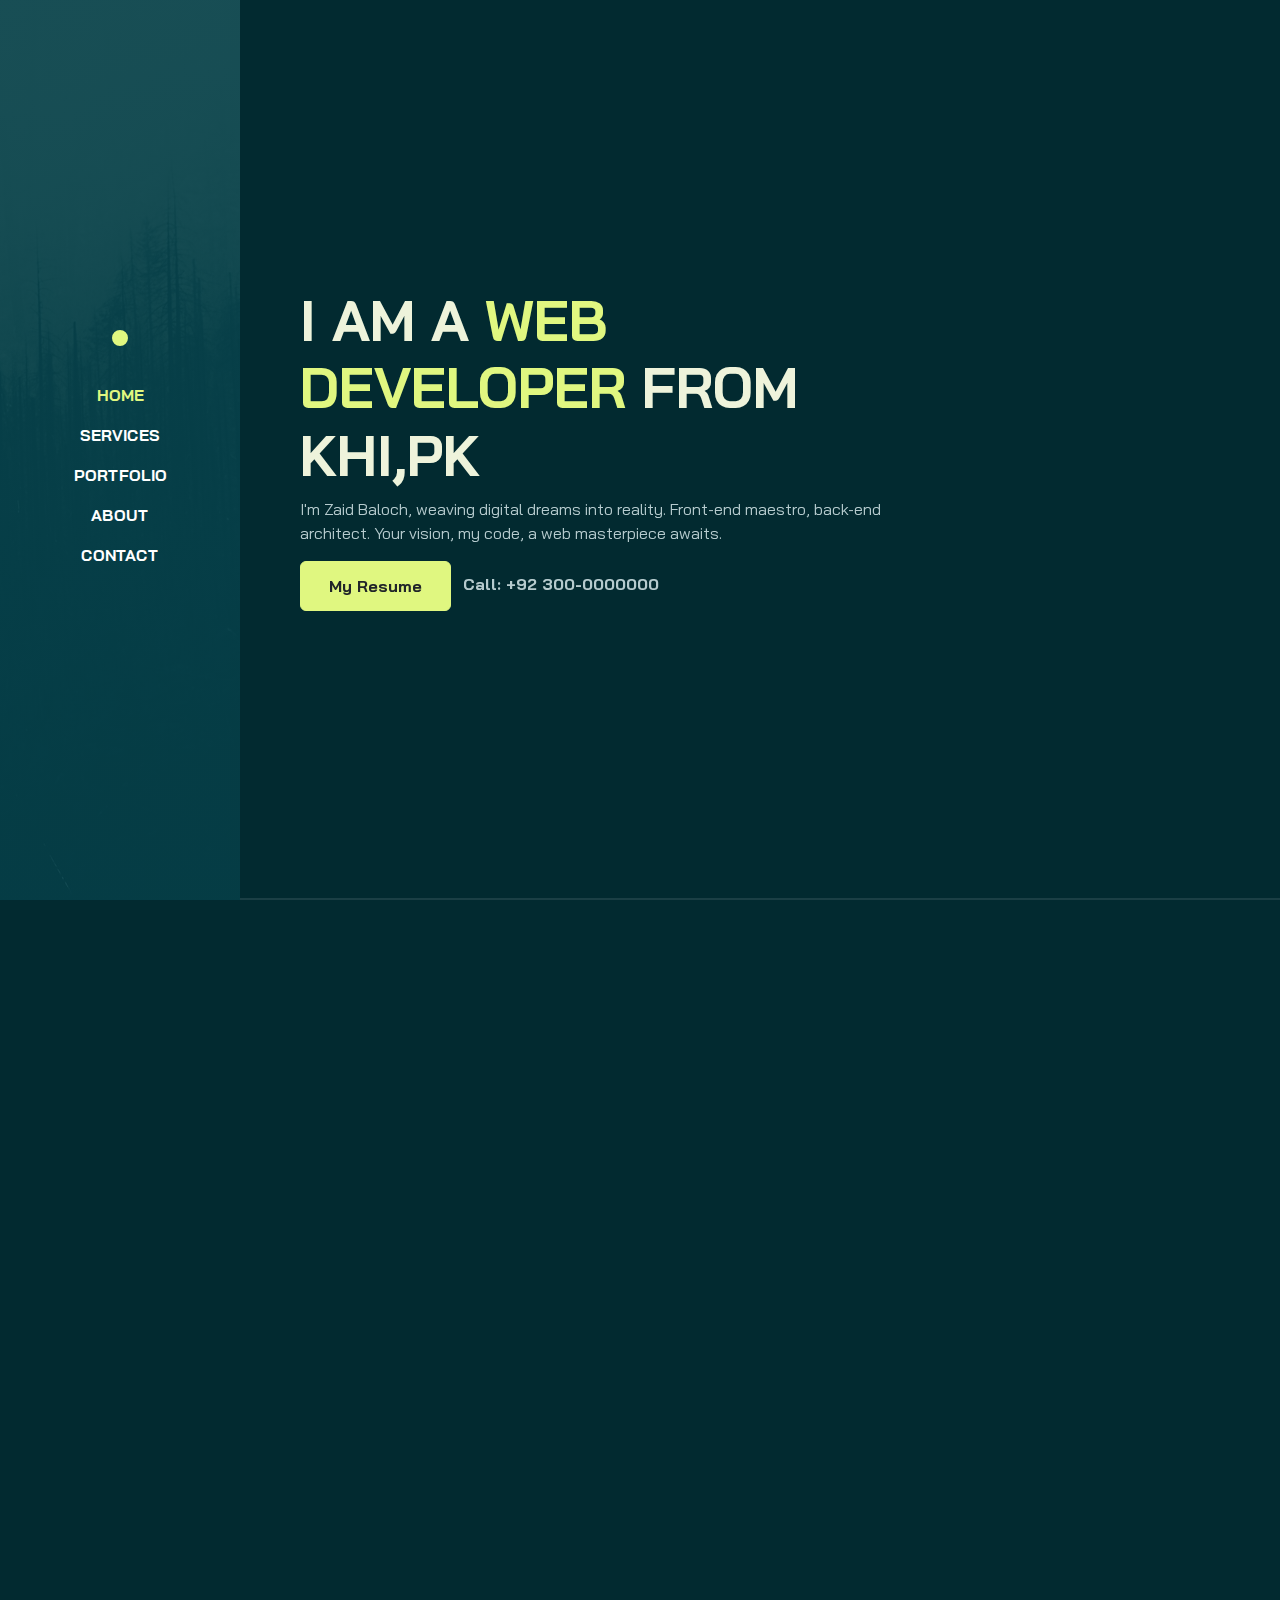
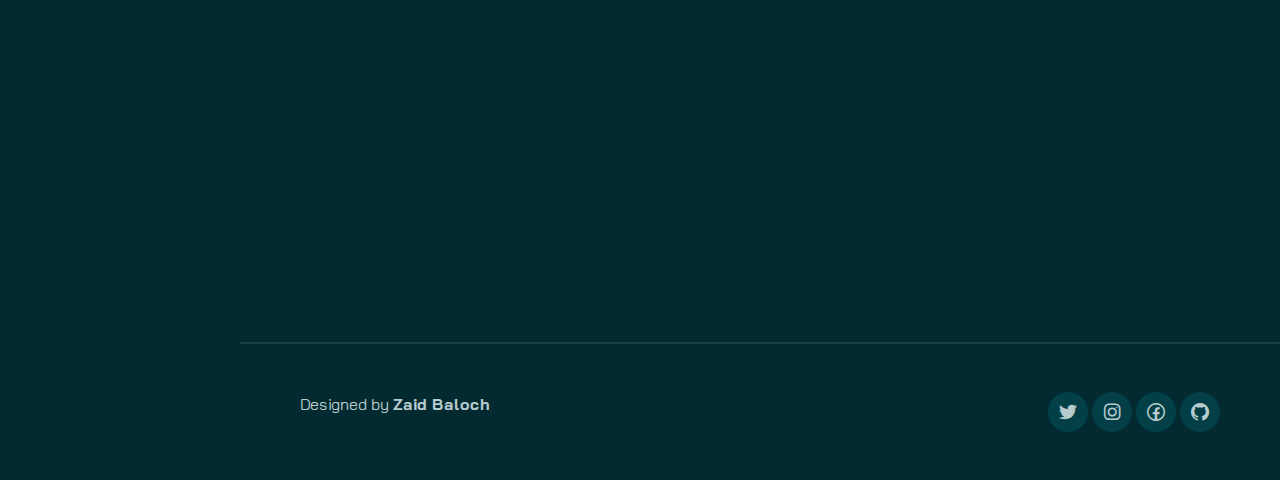
==== index.html @ 852630db "some changes on navbar" ====
<!DOCTYPE html>
<html lang="en">

<head>
    <meta charset="UTF-8">
    <meta name="viewport" content="width=device-width, initial-scale=1.0">
    <title>My-Portfolio</title>
    <link rel="stylesheet" href="./assets/css/bootstrap.min.css">
    <link rel="stylesheet" href="./assets/css/line-awesome.min.css">
    <link rel="stylesheet" href="./assets/css/aos.css">
    <link rel="stylesheet" href="./assets/css/style.css">
</head>

<body data-bs-spy="scroll" data-bs-target=".navbar">
    <!-- navbar start-->
    <nav class="navbar navbar-expand-lg navbar-dark fixed-top">
        <div class="container flex-lg-column">
            <a class="navbar-brand mx-lg-auto mb-lg-4" href="#">
                <span class="h3 fw-bold d-block d-lg-none">Zaid Baloch</span>
                <img src="./assets/images/profilepic.jpg" class="d-none d-lg-block rounded-circle" alt="">
            </a>
            <button class="navbar-toggler" type="button" data-bs-toggle="collapse" data-bs-target="#navbarNav"
                aria-controls="navbarNav" aria-expanded="false" aria-label="Toggle navigation">
                <span class="navbar-toggler-icon"></span>
            </button>
            <div class="collapse navbar-collapse" id="navbarNav">
                <ul class="navbar-nav ms-auto flex-lg-column text-lg-center">

                    <li class="nav-item">
                        <a class="nav-link" href="#home">Home</a>
                    </li>
                    <li class="nav-item">
                        <a class="nav-link" href="#services">Services</a>
                    </li>
                    <li class="nav-item">
                        <a class="nav-link" href="#portfolio">PortFolio</a>
                    </li>
                    <li class="nav-item">
                        <a class="nav-link" href="#about">About</a>
                    </li>
                    <li class="nav-item">
                        <a class="nav-link" href="#contact">Contact</a>
                    </li>

                </ul>
            </div>
        </div>
    </nav>
    <!-- navbar end -->
    <!-- conntent start-->
    <div id="content-wrapper">
        <!-- Home section start -->
        <section id="home" class="full-height px-lg-5">
            <div class="container">
                <div class="row">
                    <div class="col-lg-8">
                        <h1 class=" display-4 fw-bold" data-aos="fade-up">I AM A <span class="text-brand">WEB
                                DEVELOPER</span> FROM KHI,PK
                        </h1>
                        <p data-aos="fade-up" data-aos-delay="300">I'm Zaid Baloch, weaving digital dreams into reality.
                            Front-end maestro, back-end architect.
                            Your vision, my code, a web masterpiece awaits.</p>
                        <div data-aos="fade-up" data-aos-delay="600">
                            <a href="assets/Resume/resume.pdf" target="_blank" class="btn btn-brand me-2">My
                                Resume</a>

                            <a href="tel:+923000000000" target="_blank" class="link-custom ">Call: +92 300-0000000</a>
                        </div>
                    </div>

                </div>

            </div>

        </section>
        <!-- Home section end -->

        <!--service section start -->
        <section id="services" class="full-height px-lg-5">
            <div class="container">
                <div class="row pb-4" data-aos="fade-up">
                    <div class="col-lg-8">
                        <h6 class="text-brand">Services</h6>
                        <h1>Service That I Provide</h1>
                    </div>
                    <div class="row gy-4">
                        <div class="col-md-4" data-aos="fade-up">
                            <div class="service p-4 bg-base rounded-4 shadow-effect">
                                <div class="iconbox rounded-4"><i class="las la-tools"></i></div>
                                <h4>Front-End Development</h4>
                                <p>I'm a front-end developer, weaving pixels into interactive landscapes. Javascript
                                    symphonies, CSS brushstrokes - I bring your vision to life, one line of code at a
                                    time.</p>
                                <a href="#" class="link-custom">Read More</a>

                            </div>

                        </div>
                        <div class="col-md-4" data-aos="fade-up" data-aos-delay="300">
                            <div class="service p-4 bg-base rounded-4 shadow-effect">
                                <div class="iconbox rounded-4"><i class="las la-laptop-code"></i></div>
                                <h4>Back-End Development</h4>
                                <p>I'm a front-end developer, weaving pixels into interactive landscapes. Javascript
                                    symphonies, CSS brushstrokes - I bring your vision to life, one line of code at a
                                    time.</p>
                                <a href="#" class="link-custom">Read More</a>


                            </div>

                        </div>
                        <div class="col-md-4 " data-aos="fade-up" data-aos-delay="600">
                            <div class="service p-4 bg-base rounded-4 shadow-effect">
                                <div class="iconbox rounded-4"><i class="las la-pencil-ruler"></i></div>
                                <h4>Responsive Web-Designing</h4>
                                <p>I'm a front-end developer, weaving pixels into interactive landscapes. Javascript
                                    symphonies, CSS brushstrokes - I bring your vision to life, one line of code at a
                                    time.</p>
                                <a href="#" class="link-custom">Read More</a>


                            </div>

                        </div>

                    </div>

                </div>

            </div>

        </section>
        <!-- service section end -->

        <!-- PortFolio section Start -->
        <section id="portfolio" class="full-height px-lg-5">
            <div class="container">
                <div class="row pb-5">
                    <div class="col-lg-8" data-aos="fade-up">
                        <h6 class="text-brand">MY PORTFOLIO</h6>
                        <h1>My Recent Projects</h1>
                    </div>
                </div>
                <div class="row gy-4">
                    <div class="col-md-6" data-aos="fade-up" data-aos-delay="200">
                        <div class="card-custom rounded-4 bg-base shadow-effect">
                            <div class="card-custom-image rounded-4">
                                <img class="rounded-4" src="./assets/images/project-1.jpg" alt="img">
                            </div>
                            <div class="card-custom-content p-4">
                                <h4>Project 1</h4>
                                <p>Lorem ipsum dolor sit amet consectetur adipisicing elit. Nesciunt cum, quia,
                                    modi, dolor exercitationem repudiandae magnam eum esse dignissimos labore
                                    aperiam. Dicta at incidunt asperiores sit dignissimos voluptatum, eius ducimus.
                                </p>
                                <a href="#" class="link-custom">Read More</a>
                            </div>

                        </div>
                    </div>
                    <div class="col-md-6" data-aos="fade-up" data-aos-delay="300">
                        <div class="card-custom rounded-4 bg-base shadow-effect">
                            <div class="card-custom-image rounded-4">
                                <img class="rounded-4" src="./assets/images/project-2.png" alt="img">
                            </div>
                            <div class="card-custom-content p-4">
                                <h4>Project 2</h4>
                                <p>Lorem ipsum dolor sit amet consectetur adipisicing elit. Nesciunt cum, quia,
                                    modi, dolor exercitationem repudiandae magnam eum esse dignissimos labore
                                    aperiam. Dicta at incidunt asperiores sit dignissimos voluptatum, eius ducimus.
                                </p>
                                <a href="#" class="link-custom">Read More</a>
                            </div>

                        </div>
                    </div>
                    <div class="col-md-6" data-aos="fade-up" data-aos-delay="400">
                        <div class="card-custom rounded-4 bg-base shadow-effect">
                            <div class="card-custom-image rounded-4">
                                <img class="rounded-4" src="./assets/images/project-3.png" alt="img">
                            </div>
                            <div class="card-custom-content p-4">
                                <h4>Project 3</h4>
                                <p>Lorem ipsum dolor sit amet consectetur adipisicing elit. Nesciunt cum, quia,
                                    modi, dolor exercitationem repudiandae magnam eum esse dignissimos labore
                                    aperiam. Dicta at incidunt asperiores sit dignissimos voluptatum, eius ducimus.
                                </p>
                                <a href="#" class="link-custom">Read More</a>
                            </div>

                        </div>
                    </div>
                    <div class="col-md-6" data-aos="fade-up" data-aos-delay="500">
                        <div class="card-custom rounded-4 bg-base shadow-effect">
                            <div class="card-custom-image rounded-4">
                                <img class="rounded-4" src="./assets/images/project-4.png" alt="img">
                            </div>
                            <div class="card-custom-content p-4">
                                <h4>Project 4</h4>
                                <p>Lorem ipsum dolor sit amet consectetur adipisicing elit. Nesciunt cum, quia,
                                    modi, dolor exercitationem repudiandae magnam eum esse dignissimos labore
                                    aperiam. Dicta at incidunt asperiores sit dignissimos voluptatum, eius ducimus.
                                </p>
                                <a href="#" class="link-custom">Read More</a>
                            </div>

                        </div>
                    </div>

                </div>

            </div>



        </section>
        <!-- PortFolio section end -->

        <!-- About section start -->
        <section id="about" class="full-height px-lg-5">
            <div class="container">
                <div class="row gy-5">
                    <div class="col-lg-8" data-aos="fade-up">
                        <h6 class="text-brand">ABOUT</h6>
                        <h1>My Education & Experiences</h1>
                    </div>
                </div>
                <div class="row gy-5">
                    <div class="col-lg-6">
                        <h3 class="mt-4 mb-4" data-aos="fade-up" data-aos-delay="200">Education</h3>
                        <div class="row gy-4">
                            <div class="col-12">
                                <div class="bg-base p-4 rounded-4 shadow-effect" data-aos="fade-up"
                                    data-aos-delay="400">
                                    <h4>Bachelor's Of Computer Science</h4>
                                    <p class="text-brand mb-2">Benazir Bhutto University , Liyar Karachi (2022-2025)</p>
                                    <p class="mb-0">Lorem ipsum dolor sit amet consectetur adipisicing elit. Ipsum
                                        quidem ab quis,
                                        architecto magni dolores maxime deserunt necessitatibus.</p>
                                </div>
                            </div>
                            <div class="col-12">
                                <div class="bg-base p-4 rounded-4 shadow-effect" data-aos="fade-up"
                                    data-aos-delay="400">
                                    <h4>Intermediate In Pre-Engineering</h4>
                                    <p class="text-brand mb-2">Board Of Intermediate & Secondary Education ,
                                        Hyderabad(2020-2021)</p>
                                    <p class="mb-0">Lorem ipsum dolor sit amet consectetur adipisicing elit. Ipsum
                                        quidem ab quis,
                                        architecto magni dolores maxime deserunt necessitatibus.</p>
                                </div>
                            </div>
                            <div class="col-12">
                                <div class="bg-base p-4 rounded-4 shadow-effect" data-aos="fade-up"
                                    data-aos-delay="400">
                                    <h4>Matriculation In Science</h4>
                                    <p class="text-brand mb-2">Board Of Secondary Education , Karachi(2018-2019)</p>
                                    <p class="mb-0">Lorem ipsum dolor sit amet consectetur adipisicing elit. Ipsum
                                        quidem ab quis,
                                        architecto magni dolores maxime deserunt necessitatibus.</p>
                                </div>
                            </div>

                        </div>
                    </div>
                    <div class="col-lg-6">
                        <h3 class="mt-4 mb-4" data-aos="fade-up" data-aos-delay="500">Experiences</h3>
                        <div class="row gy-4">
                            <div class="col-12">
                                <div class="bg-base p-4 rounded-4 shadow-effect" data-aos="fade-up"
                                    data-aos-delay="600">
                                    <h4>Front-End Development</h4>
                                    <p class="text-brand mb-2">Html, Css, JavaScript (1 Year)</p>
                                    <p class="mb-0">Lorem ipsum dolor sit amet consectetur adipisicing elit. Ipsum
                                        quidem ab quis,
                                        architecto magni dolores maxime deserunt necessitatibus.</p>
                                </div>
                            </div>
                            <div class="col-12">
                                <div class="bg-base p-4 rounded-4 shadow-effect" data-aos="fade-up"
                                    data-aos-delay="600">
                                    <h4>Back-End Development</h4>
                                    <p class="text-brand mb-2">Python, Java, JavaScript/Node.js (7 Months)</p>
                                    <p class="mb-0">Lorem ipsum dolor sit amet consectetur adipisicing elit. Ipsum
                                        quidem ab quis,
                                        architecto magni dolores maxime deserunt necessitatibus dolores maxime deserunt
                                        necessitatibus.</p>
                                </div>
                            </div>
                            <div class="col-12">
                                <div class="bg-base p-4 rounded-4 shadow-effect" data-aos="fade-up"
                                    data-aos-delay="600">
                                    <h4>Responsive Web-Designing</h4>
                                    <p class="text-brand mb-2">Figma (5 months)</p>
                                    <p class="mb-0">Lorem ipsum dolor sit amet consectetur adipisicing elit. Ipsum
                                        quidem ab quis,
                                        architecto magni dolores maxime deserunt necessitatibus.</p>
                                </div>
                            </div>

                        </div>
                    </div>
                </div>

            </div>



        </section>
        <!-- About section end -->

        <!-- contact section start -->
        <section id="contact" class="full-height px-lg-5">
            <div class="container">

                <div class="row justify-content-center text-center">
                    <div class="col-lg-8 pb-4" data-aos="fade-up">
                        <h6 class="text-brand">CONTACT</h6>
                        <h1>Interested in working together? Let's talk
                        </h1>
                    </div>

                    <div class="col-lg-8" data-aos="fade-up" data-aos-delay="300">
                        <form action="#" class="row g-lg-3 gy-3">
                            <div class="form-group col-md-6">
                                <input type="text" class="form-control" placeholder="Enter your name">
                            </div>
                            <div class="form-group col-md-6">
                                <input type="email" class="form-control" placeholder="Enter your email">
                            </div>
                            <div class="form-group col-12">
                                <input type="text" class="form-control" placeholder="Enter subject">
                            </div>
                            <div class="form-group col-12">
                                <textarea name="" rows="4" class="form-control"
                                    placeholder="Enter your message"></textarea>
                            </div>
                            <div class="form-group col-12 d-grid">
                                <button type="submit" class="btn btn-brand">Contact me</button>
                            </div>
                        </form>
                    </div>
                </div>


            </div>
        </section>
        <!-- contact section start -->

        <!-- Footer Start-->
        <footer class="py-5 px-lg-5">
            <div class="container">
                <div class="row gy-4 justify-content-between">
                    <div class="col-auto">
                        <p class="mb-0">Designed by <a href="#" class="fw-bold">Zaid Baloch</a></p>
                    </div>
                    <div class="col-auto">
                        <div class="social-icons">
                            <a href="#"><i class="lab la-twitter"></i></a>
                            <a href="#"><i class="lab la-instagram"></i></a>
                            <a href="#"><i class="lab la-facebook"></i></a>
                            <a href="#"><i class="lab la-github"></i></a>
                        </div>
                    </div>
                </div>
            </div>
        </footer>
        <!-- Footer End -->



    </div>
    <!-- conntent end-->


    <script src=".\assets\js\aos.js"></script>
    <script src=".\assets\js\bootstrap.bundle.min.js"></script>
    <script src=".\assets\js\main.js"></script>

</body>

</html>
---- assets/css/line-awesome.min.css ----
.la,.lab,.lad,.lal,.lar,.las{-moz-osx-font-smoothing:grayscale;-webkit-font-smoothing:antialiased;display:inline-block;font-style:normal;font-variant:normal;text-rendering:auto;line-height:1}.la-lg{font-size:1.33333em;line-height:.75em;vertical-align:-.0667em}.la-xs{font-size:.75em}.la-sm{font-size:.875em}.la-1x{font-size:1em}.la-2x{font-size:2em}.la-3x{font-size:3em}.la-4x{font-size:4em}.la-5x{font-size:5em}.la-6x{font-size:6em}.la-7x{font-size:7em}.la-8x{font-size:8em}.la-9x{font-size:9em}.la-10x{font-size:10em}.la-fw{text-align:center;width:1.25em}.la-ul{list-style-type:none;margin-left:2.5em;padding-left:0}.la-ul>li{position:relative}.la-li{left:-2em;position:absolute;text-align:center;width:2em;line-height:inherit}.la-border{border:solid .08em #eee;border-radius:.1em;padding:.2em .25em .15em}.la-pull-left{float:left}.la-pull-right{float:right}.la.la-pull-left,.lab.la-pull-left,.lal.la-pull-left,.lar.la-pull-left,.las.la-pull-left{margin-right:.3em}.la.la-pull-right,.lab.la-pull-right,.lal.la-pull-right,.lar.la-pull-right,.las.la-pull-right{margin-left:.3em}.la-spin{-webkit-animation:la-spin 2s infinite linear;animation:la-spin 2s infinite linear}.la-pulse{-webkit-animation:la-spin 1s infinite steps(8);animation:la-spin 1s infinite steps(8)}@-webkit-keyframes la-spin{0%{-webkit-transform:rotate(0);transform:rotate(0)}100%{-webkit-transform:rotate(360deg);transform:rotate(360deg)}}@keyframes la-spin{0%{-webkit-transform:rotate(0);transform:rotate(0)}100%{-webkit-transform:rotate(360deg);transform:rotate(360deg)}}.la-rotate-90{-webkit-transform:rotate(90deg);transform:rotate(90deg)}.la-rotate-180{-webkit-transform:rotate(180deg);transform:rotate(180deg)}.la-rotate-270{-webkit-transform:rotate(270deg);transform:rotate(270deg)}.la-flip-horizontal{-webkit-transform:scale(-1,1);transform:scale(-1,1)}.la-flip-vertical{-webkit-transform:scale(1,-1);transform:scale(1,-1)}.la-flip-both,.la-flip-horizontal.la-flip-vertical{-webkit-transform:scale(-1,-1);transform:scale(-1,-1)}:root .la-flip-both,:root .la-flip-horizontal,:root .la-flip-vertical,:root .la-rotate-180,:root .la-rotate-270,:root .la-rotate-90{-webkit-filter:none;filter:none}.la-stack{display:inline-block;height:2em;line-height:2em;position:relative;vertical-align:middle;width:2.5em}.la-stack-1x,.la-stack-2x{left:0;position:absolute;text-align:center;width:100%}.la-stack-1x{line-height:inherit}.la-stack-2x{font-size:2em}.la-inverse{color:#fff}.la-500px:before{content:"\f26e"}.la-accessible-icon:before{content:"\f368"}.la-accusoft:before{content:"\f369"}.la-acquisitions-incorporated:before{content:"\f6af"}.la-ad:before{content:"\f641"}.la-address-book:before{content:"\f2b9"}.la-address-card:before{content:"\f2bb"}.la-adjust:before{content:"\f042"}.la-adn:before{content:"\f170"}.la-adobe:before{content:"\f778"}.la-adversal:before{content:"\f36a"}.la-affiliatetheme:before{content:"\f36b"}.la-air-freshener:before{content:"\f5d0"}.la-airbnb:before{content:"\f834"}.la-algolia:before{content:"\f36c"}.la-align-center:before{content:"\f037"}.la-align-justify:before{content:"\f039"}.la-align-left:before{content:"\f036"}.la-align-right:before{content:"\f038"}.la-alipay:before{content:"\f642"}.la-allergies:before{content:"\f461"}.la-amazon:before{content:"\f270"}.la-amazon-pay:before{content:"\f42c"}.la-ambulance:before{content:"\f0f9"}.la-american-sign-language-interpreting:before{content:"\f2a3"}.la-amilia:before{content:"\f36d"}.la-anchor:before{content:"\f13d"}.la-android:before{content:"\f17b"}.la-angellist:before{content:"\f209"}.la-angle-double-down:before{content:"\f103"}.la-angle-double-left:before{content:"\f100"}.la-angle-double-right:before{content:"\f101"}.la-angle-double-up:before{content:"\f102"}.la-angle-down:before{content:"\f107"}.la-angle-left:before{content:"\f104"}.la-angle-right:before{content:"\f105"}.la-angle-up:before{content:"\f106"}.la-angry:before{content:"\f556"}.la-angrycreative:before{content:"\f36e"}.la-angular:before{content:"\f420"}.la-ankh:before{content:"\f644"}.la-app-store:before{content:"\f36f"}.la-app-store-ios:before{content:"\f370"}.la-apper:before{content:"\f371"}.la-apple:before{content:"\f179"}.la-apple-alt:before{content:"\f5d1"}.la-apple-pay:before{content:"\f415"}.la-archive:before{content:"\f187"}.la-archway:before{content:"\f557"}.la-arrow-alt-circle-down:before{content:"\f358"}.la-arrow-alt-circle-left:before{content:"\f359"}.la-arrow-alt-circle-right:before{content:"\f35a"}.la-arrow-alt-circle-up:before{content:"\f35b"}.la-arrow-circle-down:before{content:"\f0ab"}.la-arrow-circle-left:before{content:"\f0a8"}.la-arrow-circle-right:before{content:"\f0a9"}.la-arrow-circle-up:before{content:"\f0aa"}.la-arrow-down:before{content:"\f063"}.la-arrow-left:before{content:"\f060"}.la-arrow-right:before{content:"\f061"}.la-arrow-up:before{content:"\f062"}.la-arrows-alt:before{content:"\f0b2"}.la-arrows-alt-h:before{content:"\f337"}.la-arrows-alt-v:before{content:"\f338"}.la-artstation:before{content:"\f77a"}.la-assistive-listening-systems:before{content:"\f2a2"}.la-asterisk:before{content:"\f069"}.la-asymmetrik:before{content:"\f372"}.la-at:before{content:"\f1fa"}.la-atlas:before{content:"\f558"}.la-atlassian:before{content:"\f77b"}.la-atom:before{content:"\f5d2"}.la-audible:before{content:"\f373"}.la-audio-description:before{content:"\f29e"}.la-autoprefixer:before{content:"\f41c"}.la-avianex:before{content:"\f374"}.la-aviato:before{content:"\f421"}.la-award:before{content:"\f559"}.la-aws:before{content:"\f375"}.la-baby:before{content:"\f77c"}.la-baby-carriage:before{content:"\f77d"}.la-backspace:before{content:"\f55a"}.la-backward:before{content:"\f04a"}.la-bacon:before{content:"\f7e5"}.la-balance-scale:before{content:"\f24e"}.la-balance-scale-left:before{content:"\f515"}.la-balance-scale-right:before{content:"\f516"}.la-ban:before{content:"\f05e"}.la-band-aid:before{content:"\f462"}.la-bandcamp:before{content:"\f2d5"}.la-barcode:before{content:"\f02a"}.la-bars:before{content:"\f0c9"}.la-baseball-ball:before{content:"\f433"}.la-basketball-ball:before{content:"\f434"}.la-bath:before{content:"\f2cd"}.la-battery-empty:before{content:"\f244"}.la-battery-full:before{content:"\f240"}.la-battery-half:before{content:"\f242"}.la-battery-quarter:before{content:"\f243"}.la-battery-three-quarters:before{content:"\f241"}.la-battle-net:before{content:"\f835"}.la-bed:before{content:"\f236"}.la-beer:before{content:"\f0fc"}.la-behance:before{content:"\f1b4"}.la-behance-square:before{content:"\f1b5"}.la-bell:before{content:"\f0f3"}.la-bell-slash:before{content:"\f1f6"}.la-bezier-curve:before{content:"\f55b"}.la-bible:before{content:"\f647"}.la-bicycle:before{content:"\f206"}.la-biking:before{content:"\f84a"}.la-bimobject:before{content:"\f378"}.la-binoculars:before{content:"\f1e5"}.la-biohazard:before{content:"\f780"}.la-birthday-cake:before{content:"\f1fd"}.la-bitbucket:before{content:"\f171"}.la-bitcoin:before{content:"\f379"}.la-bity:before{content:"\f37a"}.la-black-tie:before{content:"\f27e"}.la-blackberry:before{content:"\f37b"}.la-blender:before{content:"\f517"}.la-blender-phone:before{content:"\f6b6"}.la-blind:before{content:"\f29d"}.la-blog:before{content:"\f781"}.la-blogger:before{content:"\f37c"}.la-blogger-b:before{content:"\f37d"}.la-bluetooth:before{content:"\f293"}.la-bluetooth-b:before{content:"\f294"}.la-bold:before{content:"\f032"}.la-bolt:before{content:"\f0e7"}.la-bomb:before{content:"\f1e2"}.la-bone:before{content:"\f5d7"}.la-bong:before{content:"\f55c"}.la-book:before{content:"\f02d"}.la-book-dead:before{content:"\f6b7"}.la-book-medical:before{content:"\f7e6"}.la-book-open:before{content:"\f518"}.la-book-reader:before{content:"\f5da"}.la-bookmark:before{content:"\f02e"}.la-bootstrap:before{content:"\f836"}.la-border-all:before{content:"\f84c"}.la-border-none:before{content:"\f850"}.la-border-style:before{content:"\f853"}.la-bowling-ball:before{content:"\f436"}.la-box:before{content:"\f466"}.la-box-open:before{content:"\f49e"}.la-boxes:before{content:"\f468"}.la-braille:before{content:"\f2a1"}.la-brain:before{content:"\f5dc"}.la-bread-slice:before{content:"\f7ec"}.la-briefcase:before{content:"\f0b1"}.la-briefcase-medical:before{content:"\f469"}.la-broadcast-tower:before{content:"\f519"}.la-broom:before{content:"\f51a"}.la-brush:before{content:"\f55d"}.la-btc:before{content:"\f15a"}.la-buffer:before{content:"\f837"}.la-bug:before{content:"\f188"}.la-building:before{content:"\f1ad"}.la-bullhorn:before{content:"\f0a1"}.la-bullseye:before{content:"\f140"}.la-burn:before{content:"\f46a"}.la-buromobelexperte:before{content:"\f37f"}.la-bus:before{content:"\f207"}.la-bus-alt:before{content:"\f55e"}.la-business-time:before{content:"\f64a"}.la-buy-n-large:before{content:"\f8a6"}.la-buysellads:before{content:"\f20d"}.la-calculator:before{content:"\f1ec"}.la-calendar:before{content:"\f133"}.la-calendar-alt:before{content:"\f073"}.la-calendar-check:before{content:"\f274"}.la-calendar-day:before{content:"\f783"}.la-calendar-minus:before{content:"\f272"}.la-calendar-plus:before{content:"\f271"}.la-calendar-times:before{content:"\f273"}.la-calendar-week:before{content:"\f784"}.la-camera:before{content:"\f030"}.la-camera-retro:before{content:"\f083"}.la-campground:before{content:"\f6bb"}.la-canadian-maple-leaf:before{content:"\f785"}.la-candy-cane:before{content:"\f786"}.la-cannabis:before{content:"\f55f"}.la-capsules:before{content:"\f46b"}.la-car:before{content:"\f1b9"}.la-car-alt:before{content:"\f5de"}.la-car-battery:before{content:"\f5df"}.la-car-crash:before{content:"\f5e1"}.la-car-side:before{content:"\f5e4"}.la-caret-down:before{content:"\f0d7"}.la-caret-left:before{content:"\f0d9"}.la-caret-right:before{content:"\f0da"}.la-caret-square-down:before{content:"\f150"}.la-caret-square-left:before{content:"\f191"}.la-caret-square-right:before{content:"\f152"}.la-caret-square-up:before{content:"\f151"}.la-caret-up:before{content:"\f0d8"}.la-carrot:before{content:"\f787"}.la-cart-arrow-down:before{content:"\f218"}.la-cart-plus:before{content:"\f217"}.la-cash-register:before{content:"\f788"}.la-cat:before{content:"\f6be"}.la-cc-amazon-pay:before{content:"\f42d"}.la-cc-amex:before{content:"\f1f3"}.la-cc-apple-pay:before{content:"\f416"}.la-cc-diners-club:before{content:"\f24c"}.la-cc-discover:before{content:"\f1f2"}.la-cc-jcb:before{content:"\f24b"}.la-cc-mastercard:before{content:"\f1f1"}.la-cc-paypal:before{content:"\f1f4"}.la-cc-stripe:before{content:"\f1f5"}.la-cc-visa:before{content:"\f1f0"}.la-centercode:before{content:"\f380"}.la-centos:before{content:"\f789"}.la-certificate:before{content:"\f0a3"}.la-chair:before{content:"\f6c0"}.la-chalkboard:before{content:"\f51b"}.la-chalkboard-teacher:before{content:"\f51c"}.la-charging-station:before{content:"\f5e7"}.la-chart-area:before{content:"\f1fe"}.la-chart-bar:before{content:"\f080"}.la-chart-line:before{content:"\f201"}.la-chart-pie:before{content:"\f200"}.la-check:before{content:"\f00c"}.la-check-circle:before{content:"\f058"}.la-check-double:before{content:"\f560"}.la-check-square:before{content:"\f14a"}.la-cheese:before{content:"\f7ef"}.la-chess:before{content:"\f439"}.la-chess-bishop:before{content:"\f43a"}.la-chess-board:before{content:"\f43c"}.la-chess-king:before{content:"\f43f"}.la-chess-knight:before{content:"\f441"}.la-chess-pawn:before{content:"\f443"}.la-chess-queen:before{content:"\f445"}.la-chess-rook:before{content:"\f447"}.la-chevron-circle-down:before{content:"\f13a"}.la-chevron-circle-left:before{content:"\f137"}.la-chevron-circle-right:before{content:"\f138"}.la-chevron-circle-up:before{content:"\f139"}.la-chevron-down:before{content:"\f078"}.la-chevron-left:before{content:"\f053"}.la-chevron-right:before{content:"\f054"}.la-chevron-up:before{content:"\f077"}.la-child:before{content:"\f1ae"}.la-chrome:before{content:"\f268"}.la-chromecast:before{content:"\f838"}.la-church:before{content:"\f51d"}.la-circle:before{content:"\f111"}.la-circle-notch:before{content:"\f1ce"}.la-city:before{content:"\f64f"}.la-clinic-medical:before{content:"\f7f2"}.la-clipboard:before{content:"\f328"}.la-clipboard-check:before{content:"\f46c"}.la-clipboard-list:before{content:"\f46d"}.la-clock:before{content:"\f017"}.la-clone:before{content:"\f24d"}.la-closed-captioning:before{content:"\f20a"}.la-cloud:before{content:"\f0c2"}.la-cloud-download-alt:before{content:"\f381"}.la-cloud-meatball:before{content:"\f73b"}.la-cloud-moon:before{content:"\f6c3"}.la-cloud-moon-rain:before{content:"\f73c"}.la-cloud-rain:before{content:"\f73d"}.la-cloud-showers-heavy:before{content:"\f740"}.la-cloud-sun:before{content:"\f6c4"}.la-cloud-sun-rain:before{content:"\f743"}.la-cloud-upload-alt:before{content:"\f382"}.la-cloudscale:before{content:"\f383"}.la-cloudsmith:before{content:"\f384"}.la-cloudversify:before{content:"\f385"}.la-cocktail:before{content:"\f561"}.la-code:before{content:"\f121"}.la-code-branch:before{content:"\f126"}.la-codepen:before{content:"\f1cb"}.la-codiepie:before{content:"\f284"}.la-coffee:before{content:"\f0f4"}.la-cog:before{content:"\f013"}.la-cogs:before{content:"\f085"}.la-coins:before{content:"\f51e"}.la-columns:before{content:"\f0db"}.la-comment:before{content:"\f075"}.la-comment-alt:before{content:"\f27a"}.la-comment-dollar:before{content:"\f651"}.la-comment-dots:before{content:"\f4ad"}.la-comment-medical:before{content:"\f7f5"}.la-comment-slash:before{content:"\f4b3"}.la-comments:before{content:"\f086"}.la-comments-dollar:before{content:"\f653"}.la-compact-disc:before{content:"\f51f"}.la-compass:before{content:"\f14e"}.la-compress:before{content:"\f066"}.la-compress-arrows-alt:before{content:"\f78c"}.la-concierge-bell:before{content:"\f562"}.la-confluence:before{content:"\f78d"}.la-connectdevelop:before{content:"\f20e"}.la-contao:before{content:"\f26d"}.la-cookie:before{content:"\f563"}.la-cookie-bite:before{content:"\f564"}.la-copy:before{content:"\f0c5"}.la-copyright:before{content:"\f1f9"}.la-cotton-bureau:before{content:"\f89e"}.la-couch:before{content:"\f4b8"}.la-cpanel:before{content:"\f388"}.la-creative-commons:before{content:"\f25e"}.la-creative-commons-by:before{content:"\f4e7"}.la-creative-commons-nc:before{content:"\f4e8"}.la-creative-commons-nc-eu:before{content:"\f4e9"}.la-creative-commons-nc-jp:before{content:"\f4ea"}.la-creative-commons-nd:before{content:"\f4eb"}.la-creative-commons-pd:before{content:"\f4ec"}.la-creative-commons-pd-alt:before{content:"\f4ed"}.la-creative-commons-remix:before{content:"\f4ee"}.la-creative-commons-sa:before{content:"\f4ef"}.la-creative-commons-sampling:before{content:"\f4f0"}.la-creative-commons-sampling-plus:before{content:"\f4f1"}.la-creative-commons-share:before{content:"\f4f2"}.la-creative-commons-zero:before{content:"\f4f3"}.la-credit-card:before{content:"\f09d"}.la-critical-role:before{content:"\f6c9"}.la-crop:before{content:"\f125"}.la-crop-alt:before{content:"\f565"}.la-cross:before{content:"\f654"}.la-crosshairs:before{content:"\f05b"}.la-crow:before{content:"\f520"}.la-crown:before{content:"\f521"}.la-crutch:before{content:"\f7f7"}.la-css3:before{content:"\f13c"}.la-css3-alt:before{content:"\f38b"}.la-cube:before{content:"\f1b2"}.la-cubes:before{content:"\f1b3"}.la-cut:before{content:"\f0c4"}.la-cuttlefish:before{content:"\f38c"}.la-d-and-d:before{content:"\f38d"}.la-d-and-d-beyond:before{content:"\f6ca"}.la-dashcube:before{content:"\f210"}.la-database:before{content:"\f1c0"}.la-deaf:before{content:"\f2a4"}.la-delicious:before{content:"\f1a5"}.la-democrat:before{content:"\f747"}.la-deploydog:before{content:"\f38e"}.la-deskpro:before{content:"\f38f"}.la-desktop:before{content:"\f108"}.la-dev:before{content:"\f6cc"}.la-deviantart:before{content:"\f1bd"}.la-dharmachakra:before{content:"\f655"}.la-dhl:before{content:"\f790"}.la-diagnoses:before{content:"\f470"}.la-diaspora:before{content:"\f791"}.la-dice:before{content:"\f522"}.la-dice-d20:before{content:"\f6cf"}.la-dice-d6:before{content:"\f6d1"}.la-dice-five:before{content:"\f523"}.la-dice-four:before{content:"\f524"}.la-dice-one:before{content:"\f525"}.la-dice-six:before{content:"\f526"}.la-dice-three:before{content:"\f527"}.la-dice-two:before{content:"\f528"}.la-digg:before{content:"\f1a6"}.la-digital-ocean:before{content:"\f391"}.la-digital-tachograph:before{content:"\f566"}.la-directions:before{content:"\f5eb"}.la-discord:before{content:"\f392"}.la-discourse:before{content:"\f393"}.la-divide:before{content:"\f529"}.la-dizzy:before{content:"\f567"}.la-dna:before{content:"\f471"}.la-dochub:before{content:"\f394"}.la-docker:before{content:"\f395"}.la-dog:before{content:"\f6d3"}.la-dollar-sign:before{content:"\f155"}.la-dolly:before{content:"\f472"}.la-dolly-flatbed:before{content:"\f474"}.la-donate:before{content:"\f4b9"}.la-door-closed:before{content:"\f52a"}.la-door-open:before{content:"\f52b"}.la-dot-circle:before{content:"\f192"}.la-dove:before{content:"\f4ba"}.la-download:before{content:"\f019"}.la-draft2digital:before{content:"\f396"}.la-drafting-compass:before{content:"\f568"}.la-dragon:before{content:"\f6d5"}.la-draw-polygon:before{content:"\f5ee"}.la-dribbble:before{content:"\f17d"}.la-dribbble-square:before{content:"\f397"}.la-dropbox:before{content:"\f16b"}.la-drum:before{content:"\f569"}.la-drum-steelpan:before{content:"\f56a"}.la-drumstick-bite:before{content:"\f6d7"}.la-drupal:before{content:"\f1a9"}.la-dumbbell:before{content:"\f44b"}.la-dumpster:before{content:"\f793"}.la-dumpster-fire:before{content:"\f794"}.la-dungeon:before{content:"\f6d9"}.la-dyalog:before{content:"\f399"}.la-earlybirds:before{content:"\f39a"}.la-ebay:before{content:"\f4f4"}.la-edge:before{content:"\f282"}.la-edit:before{content:"\f044"}.la-egg:before{content:"\f7fb"}.la-eject:before{content:"\f052"}.la-elementor:before{content:"\f430"}.la-ellipsis-h:before{content:"\f141"}.la-ellipsis-v:before{content:"\f142"}.la-ello:before{content:"\f5f1"}.la-ember:before{content:"\f423"}.la-empire:before{content:"\f1d1"}.la-envelope:before{content:"\f0e0"}.la-envelope-open:before{content:"\f2b6"}.la-envelope-open-text:before{content:"\f658"}.la-envelope-square:before{content:"\f199"}.la-envira:before{content:"\f299"}.la-equals:before{content:"\f52c"}.la-eraser:before{content:"\f12d"}.la-erlang:before{content:"\f39d"}.la-ethereum:before{content:"\f42e"}.la-ethernet:before{content:"\f796"}.la-etsy:before{content:"\f2d7"}.la-euro-sign:before{content:"\f153"}.la-evernote:before{content:"\f839"}.la-exchange-alt:before{content:"\f362"}.la-exclamation:before{content:"\f12a"}.la-exclamation-circle:before{content:"\f06a"}.la-exclamation-triangle:before{content:"\f071"}.la-expand:before{content:"\f065"}.la-expand-arrows-alt:before{content:"\f31e"}.la-expeditedssl:before{content:"\f23e"}.la-external-link-alt:before{content:"\f35d"}.la-external-link-square-alt:before{content:"\f360"}.la-eye:before{content:"\f06e"}.la-eye-dropper:before{content:"\f1fb"}.la-eye-slash:before{content:"\f070"}.la-facebook:before{content:"\f09a"}.la-facebook-f:before{content:"\f39e"}.la-facebook-messenger:before{content:"\f39f"}.la-facebook-square:before{content:"\f082"}.la-fan:before{content:"\f863"}.la-fantasy-flight-games:before{content:"\f6dc"}.la-fast-backward:before{content:"\f049"}.la-fast-forward:before{content:"\f050"}.la-fax:before{content:"\f1ac"}.la-feather:before{content:"\f52d"}.la-feather-alt:before{content:"\f56b"}.la-fedex:before{content:"\f797"}.la-fedora:before{content:"\f798"}.la-female:before{content:"\f182"}.la-fighter-jet:before{content:"\f0fb"}.la-figma:before{content:"\f799"}.la-file:before{content:"\f15b"}.la-file-alt:before{content:"\f15c"}.la-file-archive:before{content:"\f1c6"}.la-file-audio:before{content:"\f1c7"}.la-file-code:before{content:"\f1c9"}.la-file-contract:before{content:"\f56c"}.la-file-csv:before{content:"\f6dd"}.la-file-download:before{content:"\f56d"}.la-file-excel:before{content:"\f1c3"}.la-file-export:before{content:"\f56e"}.la-file-image:before{content:"\f1c5"}.la-file-import:before{content:"\f56f"}.la-file-invoice:before{content:"\f570"}.la-file-invoice-dollar:before{content:"\f571"}.la-file-medical:before{content:"\f477"}.la-file-medical-alt:before{content:"\f478"}.la-file-pdf:before{content:"\f1c1"}.la-file-powerpoint:before{content:"\f1c4"}.la-file-prescription:before{content:"\f572"}.la-file-signature:before{content:"\f573"}.la-file-upload:before{content:"\f574"}.la-file-video:before{content:"\f1c8"}.la-file-word:before{content:"\f1c2"}.la-fill:before{content:"\f575"}.la-fill-drip:before{content:"\f576"}.la-film:before{content:"\f008"}.la-filter:before{content:"\f0b0"}.la-fingerprint:before{content:"\f577"}.la-fire:before{content:"\f06d"}.la-fire-alt:before{content:"\f7e4"}.la-fire-extinguisher:before{content:"\f134"}.la-firefox:before{content:"\f269"}.la-first-aid:before{content:"\f479"}.la-first-order:before{content:"\f2b0"}.la-first-order-alt:before{content:"\f50a"}.la-firstdraft:before{content:"\f3a1"}.la-fish:before{content:"\f578"}.la-fist-raised:before{content:"\f6de"}.la-flag:before{content:"\f024"}.la-flag-checkered:before{content:"\f11e"}.la-flag-usa:before{content:"\f74d"}.la-flask:before{content:"\f0c3"}.la-flickr:before{content:"\f16e"}.la-flipboard:before{content:"\f44d"}.la-flushed:before{content:"\f579"}.la-fly:before{content:"\f417"}.la-folder:before{content:"\f07b"}.la-folder-minus:before{content:"\f65d"}.la-folder-open:before{content:"\f07c"}.la-folder-plus:before{content:"\f65e"}.la-font:before{content:"\f031"}.la-font-awesome:before{content:"\f2b4"}.la-font-awesome-alt:before{content:"\f35c"}.la-font-awesome-flag:before{content:"\f425"}.la-font-awesome-logo-full:before{content:"\f4e6"}.la-fonticons:before{content:"\f280"}.la-fonticons-fi:before{content:"\f3a2"}.la-football-ball:before{content:"\f44e"}.la-fort-awesome:before{content:"\f286"}.la-fort-awesome-alt:before{content:"\f3a3"}.la-forumbee:before{content:"\f211"}.la-forward:before{content:"\f04e"}.la-foursquare:before{content:"\f180"}.la-free-code-camp:before{content:"\f2c5"}.la-freebsd:before{content:"\f3a4"}.la-frog:before{content:"\f52e"}.la-frown:before{content:"\f119"}.la-frown-open:before{content:"\f57a"}.la-fulcrum:before{content:"\f50b"}.la-funnel-dollar:before{content:"\f662"}.la-futbol:before{content:"\f1e3"}.la-galactic-republic:before{content:"\f50c"}.la-galactic-senate:before{content:"\f50d"}.la-gamepad:before{content:"\f11b"}.la-gas-pump:before{content:"\f52f"}.la-gavel:before{content:"\f0e3"}.la-gem:before{content:"\f3a5"}.la-genderless:before{content:"\f22d"}.la-get-pocket:before{content:"\f265"}.la-gg:before{content:"\f260"}.la-gg-circle:before{content:"\f261"}.la-ghost:before{content:"\f6e2"}.la-gift:before{content:"\f06b"}.la-gifts:before{content:"\f79c"}.la-git:before{content:"\f1d3"}.la-git-alt:before{content:"\f841"}.la-git-square:before{content:"\f1d2"}.la-github:before{content:"\f09b"}.la-github-alt:before{content:"\f113"}.la-github-square:before{content:"\f092"}.la-gitkraken:before{content:"\f3a6"}.la-gitlab:before{content:"\f296"}.la-gitter:before{content:"\f426"}.la-glass-cheers:before{content:"\f79f"}.la-glass-martini:before{content:"\f000"}.la-glass-martini-alt:before{content:"\f57b"}.la-glass-whiskey:before{content:"\f7a0"}.la-glasses:before{content:"\f530"}.la-glide:before{content:"\f2a5"}.la-glide-g:before{content:"\f2a6"}.la-globe:before{content:"\f0ac"}.la-globe-africa:before{content:"\f57c"}.la-globe-americas:before{content:"\f57d"}.la-globe-asia:before{content:"\f57e"}.la-globe-europe:before{content:"\f7a2"}.la-gofore:before{content:"\f3a7"}.la-golf-ball:before{content:"\f450"}.la-goodreads:before{content:"\f3a8"}.la-goodreads-g:before{content:"\f3a9"}.la-google:before{content:"\f1a0"}.la-google-drive:before{content:"\f3aa"}.la-google-play:before{content:"\f3ab"}.la-google-plus:before{content:"\f2b3"}.la-google-plus-g:before{content:"\f0d5"}.la-google-plus-square:before{content:"\f0d4"}.la-google-wallet:before{content:"\f1ee"}.la-gopuram:before{content:"\f664"}.la-graduation-cap:before{content:"\f19d"}.la-gratipay:before{content:"\f184"}.la-grav:before{content:"\f2d6"}.la-greater-than:before{content:"\f531"}.la-greater-than-equal:before{content:"\f532"}.la-grimace:before{content:"\f57f"}.la-grin:before{content:"\f580"}.la-grin-alt:before{content:"\f581"}.la-grin-beam:before{content:"\f582"}.la-grin-beam-sweat:before{content:"\f583"}.la-grin-hearts:before{content:"\f584"}.la-grin-squint:before{content:"\f585"}.la-grin-squint-tears:before{content:"\f586"}.la-grin-stars:before{content:"\f587"}.la-grin-tears:before{content:"\f588"}.la-grin-tongue:before{content:"\f589"}.la-grin-tongue-squint:before{content:"\f58a"}.la-grin-tongue-wink:before{content:"\f58b"}.la-grin-wink:before{content:"\f58c"}.la-grip-horizontal:before{content:"\f58d"}.la-grip-lines:before{content:"\f7a4"}.la-grip-lines-vertical:before{content:"\f7a5"}.la-grip-vertical:before{content:"\f58e"}.la-gripfire:before{content:"\f3ac"}.la-grunt:before{content:"\f3ad"}.la-guitar:before{content:"\f7a6"}.la-gulp:before{content:"\f3ae"}.la-h-square:before{content:"\f0fd"}.la-hacker-news:before{content:"\f1d4"}.la-hacker-news-square:before{content:"\f3af"}.la-hackerrank:before{content:"\f5f7"}.la-hamburger:before{content:"\f805"}.la-hammer:before{content:"\f6e3"}.la-hamsa:before{content:"\f665"}.la-hand-holding:before{content:"\f4bd"}.la-hand-holding-heart:before{content:"\f4be"}.la-hand-holding-usd:before{content:"\f4c0"}.la-hand-lizard:before{content:"\f258"}.la-hand-middle-finger:before{content:"\f806"}.la-hand-paper:before{content:"\f256"}.la-hand-peace:before{content:"\f25b"}.la-hand-point-down:before{content:"\f0a7"}.la-hand-point-left:before{content:"\f0a5"}.la-hand-point-right:before{content:"\f0a4"}.la-hand-point-up:before{content:"\f0a6"}.la-hand-pointer:before{content:"\f25a"}.la-hand-rock:before{content:"\f255"}.la-hand-scissors:before{content:"\f257"}.la-hand-spock:before{content:"\f259"}.la-hands:before{content:"\f4c2"}.la-hands-helping:before{content:"\f4c4"}.la-handshake:before{content:"\f2b5"}.la-hanukiah:before{content:"\f6e6"}.la-hard-hat:before{content:"\f807"}.la-hashtag:before{content:"\f292"}.la-hat-cowboy:before{content:"\f8c0"}.la-hat-cowboy-side:before{content:"\f8c1"}.la-hat-wizard:before{content:"\f6e8"}.la-haykal:before{content:"\f666"}.la-hdd:before{content:"\f0a0"}.la-heading:before{content:"\f1dc"}.la-headphones:before{content:"\f025"}.la-headphones-alt:before{content:"\f58f"}.la-headset:before{content:"\f590"}.la-heart:before{content:"\f004"}.la-heart-broken:before{content:"\f7a9"}.la-heartbeat:before{content:"\f21e"}.la-helicopter:before{content:"\f533"}.la-highlighter:before{content:"\f591"}.la-hiking:before{content:"\f6ec"}.la-hippo:before{content:"\f6ed"}.la-hips:before{content:"\f452"}.la-hire-a-helper:before{content:"\f3b0"}.la-history:before{content:"\f1da"}.la-hockey-puck:before{content:"\f453"}.la-holly-berry:before{content:"\f7aa"}.la-home:before{content:"\f015"}.la-hooli:before{content:"\f427"}.la-hornbill:before{content:"\f592"}.la-horse:before{content:"\f6f0"}.la-horse-head:before{content:"\f7ab"}.la-hospital:before{content:"\f0f8"}.la-hospital-alt:before{content:"\f47d"}.la-hospital-symbol:before{content:"\f47e"}.la-hot-tub:before{content:"\f593"}.la-hotdog:before{content:"\f80f"}.la-hotel:before{content:"\f594"}.la-hotjar:before{content:"\f3b1"}.la-hourglass:before{content:"\f254"}.la-hourglass-end:before{content:"\f253"}.la-hourglass-half:before{content:"\f252"}.la-hourglass-start:before{content:"\f251"}.la-house-damage:before{content:"\f6f1"}.la-houzz:before{content:"\f27c"}.la-hryvnia:before{content:"\f6f2"}.la-html5:before{content:"\f13b"}.la-hubspot:before{content:"\f3b2"}.la-i-cursor:before{content:"\f246"}.la-ice-cream:before{content:"\f810"}.la-icicles:before{content:"\f7ad"}.la-icons:before{content:"\f86d"}.la-id-badge:before{content:"\f2c1"}.la-id-card:before{content:"\f2c2"}.la-id-card-alt:before{content:"\f47f"}.la-igloo:before{content:"\f7ae"}.la-image:before{content:"\f03e"}.la-images:before{content:"\f302"}.la-imdb:before{content:"\f2d8"}.la-inbox:before{content:"\f01c"}.la-indent:before{content:"\f03c"}.la-industry:before{content:"\f275"}.la-infinity:before{content:"\f534"}.la-info:before{content:"\f129"}.la-info-circle:before{content:"\f05a"}.la-instagram:before{content:"\f16d"}.la-intercom:before{content:"\f7af"}.la-internet-explorer:before{content:"\f26b"}.la-invision:before{content:"\f7b0"}.la-ioxhost:before{content:"\f208"}.la-italic:before{content:"\f033"}.la-itch-io:before{content:"\f83a"}.la-itunes:before{content:"\f3b4"}.la-itunes-note:before{content:"\f3b5"}.la-java:before{content:"\f4e4"}.la-jedi:before{content:"\f669"}.la-jedi-order:before{content:"\f50e"}.la-jenkins:before{content:"\f3b6"}.la-jira:before{content:"\f7b1"}.la-joget:before{content:"\f3b7"}.la-joint:before{content:"\f595"}.la-joomla:before{content:"\f1aa"}.la-journal-whills:before{content:"\f66a"}.la-js:before{content:"\f3b8"}.la-js-square:before{content:"\f3b9"}.la-jsfiddle:before{content:"\f1cc"}.la-kaaba:before{content:"\f66b"}.la-kaggle:before{content:"\f5fa"}.la-key:before{content:"\f084"}.la-keybase:before{content:"\f4f5"}.la-keyboard:before{content:"\f11c"}.la-keycdn:before{content:"\f3ba"}.la-khanda:before{content:"\f66d"}.la-kickstarter:before{content:"\f3bb"}.la-kickstarter-k:before{content:"\f3bc"}.la-kiss:before{content:"\f596"}.la-kiss-beam:before{content:"\f597"}.la-kiss-wink-heart:before{content:"\f598"}.la-kiwi-bird:before{content:"\f535"}.la-korvue:before{content:"\f42f"}.la-landmark:before{content:"\f66f"}.la-language:before{content:"\f1ab"}.la-laptop:before{content:"\f109"}.la-laptop-code:before{content:"\f5fc"}.la-laptop-medical:before{content:"\f812"}.la-laravel:before{content:"\f3bd"}.la-lastfm:before{content:"\f202"}.la-lastfm-square:before{content:"\f203"}.la-laugh:before{content:"\f599"}.la-laugh-beam:before{content:"\f59a"}.la-laugh-squint:before{content:"\f59b"}.la-laugh-wink:before{content:"\f59c"}.la-layer-group:before{content:"\f5fd"}.la-leaf:before{content:"\f06c"}.la-leanpub:before{content:"\f212"}.la-lemon:before{content:"\f094"}.la-less:before{content:"\f41d"}.la-less-than:before{content:"\f536"}.la-less-than-equal:before{content:"\f537"}.la-level-down-alt:before{content:"\f3be"}.la-level-up-alt:before{content:"\f3bf"}.la-life-ring:before{content:"\f1cd"}.la-lightbulb:before{content:"\f0eb"}.la-line:before{content:"\f3c0"}.la-link:before{content:"\f0c1"}.la-linkedin:before{content:"\f08c"}.la-linkedin-in:before{content:"\f0e1"}.la-linode:before{content:"\f2b8"}.la-linux:before{content:"\f17c"}.la-lira-sign:before{content:"\f195"}.la-list:before{content:"\f03a"}.la-list-alt:before{content:"\f022"}.la-list-ol:before{content:"\f0cb"}.la-list-ul:before{content:"\f0ca"}.la-location-arrow:before{content:"\f124"}.la-lock:before{content:"\f023"}.la-lock-open:before{content:"\f3c1"}.la-long-arrow-alt-down:before{content:"\f309"}.la-long-arrow-alt-left:before{content:"\f30a"}.la-long-arrow-alt-right:before{content:"\f30b"}.la-long-arrow-alt-up:before{content:"\f30c"}.la-low-vision:before{content:"\f2a8"}.la-luggage-cart:before{content:"\f59d"}.la-lyft:before{content:"\f3c3"}.la-magento:before{content:"\f3c4"}.la-magic:before{content:"\f0d0"}.la-magnet:before{content:"\f076"}.la-mail-bulk:before{content:"\f674"}.la-mailchimp:before{content:"\f59e"}.la-male:before{content:"\f183"}.la-mandalorian:before{content:"\f50f"}.la-map:before{content:"\f279"}.la-map-marked:before{content:"\f59f"}.la-map-marked-alt:before{content:"\f5a0"}.la-map-marker:before{content:"\f041"}.la-map-marker-alt:before{content:"\f3c5"}.la-map-pin:before{content:"\f276"}.la-map-signs:before{content:"\f277"}.la-markdown:before{content:"\f60f"}.la-marker:before{content:"\f5a1"}.la-mars:before{content:"\f222"}.la-mars-double:before{content:"\f227"}.la-mars-stroke:before{content:"\f229"}.la-mars-stroke-h:before{content:"\f22b"}.la-mars-stroke-v:before{content:"\f22a"}.la-mask:before{content:"\f6fa"}.la-mastodon:before{content:"\f4f6"}.la-maxcdn:before{content:"\f136"}.la-mdb:before{content:"\f8ca"}.la-medal:before{content:"\f5a2"}.la-medapps:before{content:"\f3c6"}.la-medium:before{content:"\f23a"}.la-medium-m:before{content:"\f3c7"}.la-medkit:before{content:"\f0fa"}.la-medrt:before{content:"\f3c8"}.la-meetup:before{content:"\f2e0"}.la-megaport:before{content:"\f5a3"}.la-meh:before{content:"\f11a"}.la-meh-blank:before{content:"\f5a4"}.la-meh-rolling-eyes:before{content:"\f5a5"}.la-memory:before{content:"\f538"}.la-mendeley:before{content:"\f7b3"}.la-menorah:before{content:"\f676"}.la-mercury:before{content:"\f223"}.la-meteor:before{content:"\f753"}.la-microchip:before{content:"\f2db"}.la-microphone:before{content:"\f130"}.la-microphone-alt:before{content:"\f3c9"}.la-microphone-alt-slash:before{content:"\f539"}.la-microphone-slash:before{content:"\f131"}.la-microscope:before{content:"\f610"}.la-microsoft:before{content:"\f3ca"}.la-minus:before{content:"\f068"}.la-minus-circle:before{content:"\f056"}.la-minus-square:before{content:"\f146"}.la-mitten:before{content:"\f7b5"}.la-mix:before{content:"\f3cb"}.la-mixcloud:before{content:"\f289"}.la-mizuni:before{content:"\f3cc"}.la-mobile:before{content:"\f10b"}.la-mobile-alt:before{content:"\f3cd"}.la-modx:before{content:"\f285"}.la-monero:before{content:"\f3d0"}.la-money-bill:before{content:"\f0d6"}.la-money-bill-alt:before{content:"\f3d1"}.la-money-bill-wave:before{content:"\f53a"}.la-money-bill-wave-alt:before{content:"\f53b"}.la-money-check:before{content:"\f53c"}.la-money-check-alt:before{content:"\f53d"}.la-monument:before{content:"\f5a6"}.la-moon:before{content:"\f186"}.la-mortar-pestle:before{content:"\f5a7"}.la-mosque:before{content:"\f678"}.la-motorcycle:before{content:"\f21c"}.la-mountain:before{content:"\f6fc"}.la-mouse:before{content:"\f8cc"}.la-mouse-pointer:before{content:"\f245"}.la-mug-hot:before{content:"\f7b6"}.la-music:before{content:"\f001"}.la-napster:before{content:"\f3d2"}.la-neos:before{content:"\f612"}.la-network-wired:before{content:"\f6ff"}.la-neuter:before{content:"\f22c"}.la-newspaper:before{content:"\f1ea"}.la-nimblr:before{content:"\f5a8"}.la-node:before{content:"\f419"}.la-node-js:before{content:"\f3d3"}.la-not-equal:before{content:"\f53e"}.la-notes-medical:before{content:"\f481"}.la-npm:before{content:"\f3d4"}.la-ns8:before{content:"\f3d5"}.la-nutritionix:before{content:"\f3d6"}.la-object-group:before{content:"\f247"}.la-object-ungroup:before{content:"\f248"}.la-odnoklassniki:before{content:"\f263"}.la-odnoklassniki-square:before{content:"\f264"}.la-oil-can:before{content:"\f613"}.la-old-republic:before{content:"\f510"}.la-om:before{content:"\f679"}.la-opencart:before{content:"\f23d"}.la-openid:before{content:"\f19b"}.la-opera:before{content:"\f26a"}.la-optin-monster:before{content:"\f23c"}.la-orcid:before{content:"\f8d2"}.la-osi:before{content:"\f41a"}.la-otter:before{content:"\f700"}.la-outdent:before{content:"\f03b"}.la-page4:before{content:"\f3d7"}.la-pagelines:before{content:"\f18c"}.la-pager:before{content:"\f815"}.la-paint-brush:before{content:"\f1fc"}.la-paint-roller:before{content:"\f5aa"}.la-palette:before{content:"\f53f"}.la-palfed:before{content:"\f3d8"}.la-pallet:before{content:"\f482"}.la-paper-plane:before{content:"\f1d8"}.la-paperclip:before{content:"\f0c6"}.la-parachute-box:before{content:"\f4cd"}.la-paragraph:before{content:"\f1dd"}.la-parking:before{content:"\f540"}.la-passport:before{content:"\f5ab"}.la-pastafarianism:before{content:"\f67b"}.la-paste:before{content:"\f0ea"}.la-patreon:before{content:"\f3d9"}.la-pause:before{content:"\f04c"}.la-pause-circle:before{content:"\f28b"}.la-paw:before{content:"\f1b0"}.la-paypal:before{content:"\f1ed"}.la-peace:before{content:"\f67c"}.la-pen:before{content:"\f304"}.la-pen-alt:before{content:"\f305"}.la-pen-fancy:before{content:"\f5ac"}.la-pen-nib:before{content:"\f5ad"}.la-pen-square:before{content:"\f14b"}.la-pencil-alt:before{content:"\f303"}.la-pencil-ruler:before{content:"\f5ae"}.la-penny-arcade:before{content:"\f704"}.la-people-carry:before{content:"\f4ce"}.la-pepper-hot:before{content:"\f816"}.la-percent:before{content:"\f295"}.la-percentage:before{content:"\f541"}.la-periscope:before{content:"\f3da"}.la-person-booth:before{content:"\f756"}.la-phabricator:before{content:"\f3db"}.la-phoenix-framework:before{content:"\f3dc"}.la-phoenix-squadron:before{content:"\f511"}.la-phone:before{content:"\f095"}.la-phone-alt:before{content:"\f879"}.la-phone-slash:before{content:"\f3dd"}.la-phone-square:before{content:"\f098"}.la-phone-square-alt:before{content:"\f87b"}.la-phone-volume:before{content:"\f2a0"}.la-photo-video:before{content:"\f87c"}.la-php:before{content:"\f457"}.la-pied-piper:before{content:"\f2ae"}.la-pied-piper-alt:before{content:"\f1a8"}.la-pied-piper-hat:before{content:"\f4e5"}.la-pied-piper-pp:before{content:"\f1a7"}.la-piggy-bank:before{content:"\f4d3"}.la-pills:before{content:"\f484"}.la-pinterest:before{content:"\f0d2"}.la-pinterest-p:before{content:"\f231"}.la-pinterest-square:before{content:"\f0d3"}.la-pizza-slice:before{content:"\f818"}.la-place-of-worship:before{content:"\f67f"}.la-plane:before{content:"\f072"}.la-plane-arrival:before{content:"\f5af"}.la-plane-departure:before{content:"\f5b0"}.la-play:before{content:"\f04b"}.la-play-circle:before{content:"\f144"}.la-playstation:before{content:"\f3df"}.la-plug:before{content:"\f1e6"}.la-plus:before{content:"\f067"}.la-plus-circle:before{content:"\f055"}.la-plus-square:before{content:"\f0fe"}.la-podcast:before{content:"\f2ce"}.la-poll:before{content:"\f681"}.la-poll-h:before{content:"\f682"}.la-poo:before{content:"\f2fe"}.la-poo-storm:before{content:"\f75a"}.la-poop:before{content:"\f619"}.la-portrait:before{content:"\f3e0"}.la-pound-sign:before{content:"\f154"}.la-power-off:before{content:"\f011"}.la-pray:before{content:"\f683"}.la-praying-hands:before{content:"\f684"}.la-prescription:before{content:"\f5b1"}.la-prescription-bottle:before{content:"\f485"}.la-prescription-bottle-alt:before{content:"\f486"}.la-print:before{content:"\f02f"}.la-procedures:before{content:"\f487"}.la-product-hunt:before{content:"\f288"}.la-project-diagram:before{content:"\f542"}.la-pushed:before{content:"\f3e1"}.la-puzzle-piece:before{content:"\f12e"}.la-python:before{content:"\f3e2"}.la-qq:before{content:"\f1d6"}.la-qrcode:before{content:"\f029"}.la-question:before{content:"\f128"}.la-question-circle:before{content:"\f059"}.la-quidditch:before{content:"\f458"}.la-quinscape:before{content:"\f459"}.la-quora:before{content:"\f2c4"}.la-quote-left:before{content:"\f10d"}.la-quote-right:before{content:"\f10e"}.la-quran:before{content:"\f687"}.la-r-project:before{content:"\f4f7"}.la-radiation:before{content:"\f7b9"}.la-radiation-alt:before{content:"\f7ba"}.la-rainbow:before{content:"\f75b"}.la-random:before{content:"\f074"}.la-raspberry-pi:before{content:"\f7bb"}.la-ravelry:before{content:"\f2d9"}.la-react:before{content:"\f41b"}.la-reacteurope:before{content:"\f75d"}.la-readme:before{content:"\f4d5"}.la-rebel:before{content:"\f1d0"}.la-receipt:before{content:"\f543"}.la-record-vinyl:before{content:"\f8d9"}.la-recycle:before{content:"\f1b8"}.la-red-river:before{content:"\f3e3"}.la-reddit:before{content:"\f1a1"}.la-reddit-alien:before{content:"\f281"}.la-reddit-square:before{content:"\f1a2"}.la-redhat:before{content:"\f7bc"}.la-redo:before{content:"\f01e"}.la-redo-alt:before{content:"\f2f9"}.la-registered:before{content:"\f25d"}.la-remove-format:before{content:"\f87d"}.la-renren:before{content:"\f18b"}.la-reply:before{content:"\f3e5"}.la-reply-all:before{content:"\f122"}.la-replyd:before{content:"\f3e6"}.la-republican:before{content:"\f75e"}.la-researchgate:before{content:"\f4f8"}.la-resolving:before{content:"\f3e7"}.la-restroom:before{content:"\f7bd"}.la-retweet:before{content:"\f079"}.la-rev:before{content:"\f5b2"}.la-ribbon:before{content:"\f4d6"}.la-ring:before{content:"\f70b"}.la-road:before{content:"\f018"}.la-robot:before{content:"\f544"}.la-rocket:before{content:"\f135"}.la-rocketchat:before{content:"\f3e8"}.la-rockrms:before{content:"\f3e9"}.la-route:before{content:"\f4d7"}.la-rss:before{content:"\f09e"}.la-rss-square:before{content:"\f143"}.la-ruble-sign:before{content:"\f158"}.la-ruler:before{content:"\f545"}.la-ruler-combined:before{content:"\f546"}.la-ruler-horizontal:before{content:"\f547"}.la-ruler-vertical:before{content:"\f548"}.la-running:before{content:"\f70c"}.la-rupee-sign:before{content:"\f156"}.la-sad-cry:before{content:"\f5b3"}.la-sad-tear:before{content:"\f5b4"}.la-safari:before{content:"\f267"}.la-salesforce:before{content:"\f83b"}.la-sass:before{content:"\f41e"}.la-satellite:before{content:"\f7bf"}.la-satellite-dish:before{content:"\f7c0"}.la-save:before{content:"\f0c7"}.la-schlix:before{content:"\f3ea"}.la-school:before{content:"\f549"}.la-screwdriver:before{content:"\f54a"}.la-scribd:before{content:"\f28a"}.la-scroll:before{content:"\f70e"}.la-sd-card:before{content:"\f7c2"}.la-search:before{content:"\f002"}.la-search-dollar:before{content:"\f688"}.la-search-location:before{content:"\f689"}.la-search-minus:before{content:"\f010"}.la-search-plus:before{content:"\f00e"}.la-searchengin:before{content:"\f3eb"}.la-seedling:before{content:"\f4d8"}.la-sellcast:before{content:"\f2da"}.la-sellsy:before{content:"\f213"}.la-server:before{content:"\f233"}.la-servicestack:before{content:"\f3ec"}.la-shapes:before{content:"\f61f"}.la-share:before{content:"\f064"}.la-share-alt:before{content:"\f1e0"}.la-share-alt-square:before{content:"\f1e1"}.la-share-square:before{content:"\f14d"}.la-shekel-sign:before{content:"\f20b"}.la-shield-alt:before{content:"\f3ed"}.la-ship:before{content:"\f21a"}.la-shipping-fast:before{content:"\f48b"}.la-shirtsinbulk:before{content:"\f214"}.la-shoe-prints:before{content:"\f54b"}.la-shopping-bag:before{content:"\f290"}.la-shopping-basket:before{content:"\f291"}.la-shopping-cart:before{content:"\f07a"}.la-shopware:before{content:"\f5b5"}.la-shower:before{content:"\f2cc"}.la-shuttle-van:before{content:"\f5b6"}.la-sign:before{content:"\f4d9"}.la-sign-in-alt:before{content:"\f2f6"}.la-sign-language:before{content:"\f2a7"}.la-sign-out-alt:before{content:"\f2f5"}.la-signal:before{content:"\f012"}.la-signature:before{content:"\f5b7"}.la-sim-card:before{content:"\f7c4"}.la-simplybuilt:before{content:"\f215"}.la-sistrix:before{content:"\f3ee"}.la-sitemap:before{content:"\f0e8"}.la-sith:before{content:"\f512"}.la-skating:before{content:"\f7c5"}.la-sketch:before{content:"\f7c6"}.la-skiing:before{content:"\f7c9"}.la-skiing-nordic:before{content:"\f7ca"}.la-skull:before{content:"\f54c"}.la-skull-crossbones:before{content:"\f714"}.la-skyatlas:before{content:"\f216"}.la-skype:before{content:"\f17e"}.la-slack:before{content:"\f198"}.la-slack-hash:before{content:"\f3ef"}.la-slash:before{content:"\f715"}.la-sleigh:before{content:"\f7cc"}.la-sliders-h:before{content:"\f1de"}.la-slideshare:before{content:"\f1e7"}.la-smile:before{content:"\f118"}.la-smile-beam:before{content:"\f5b8"}.la-smile-wink:before{content:"\f4da"}.la-smog:before{content:"\f75f"}.la-smoking:before{content:"\f48d"}.la-smoking-ban:before{content:"\f54d"}.la-sms:before{content:"\f7cd"}.la-snapchat:before{content:"\f2ab"}.la-snapchat-ghost:before{content:"\f2ac"}.la-snapchat-square:before{content:"\f2ad"}.la-snowboarding:before{content:"\f7ce"}.la-snowflake:before{content:"\f2dc"}.la-snowman:before{content:"\f7d0"}.la-snowplow:before{content:"\f7d2"}.la-socks:before{content:"\f696"}.la-solar-panel:before{content:"\f5ba"}.la-sort:before{content:"\f0dc"}.la-sort-alpha-down:before{content:"\f15d"}.la-sort-alpha-down-alt:before{content:"\f881"}.la-sort-alpha-up:before{content:"\f15e"}.la-sort-alpha-up-alt:before{content:"\f882"}.la-sort-amount-down:before{content:"\f160"}.la-sort-amount-down-alt:before{content:"\f884"}.la-sort-amount-up:before{content:"\f161"}.la-sort-amount-up-alt:before{content:"\f885"}.la-sort-down:before{content:"\f0dd"}.la-sort-numeric-down:before{content:"\f162"}.la-sort-numeric-down-alt:before{content:"\f886"}.la-sort-numeric-up:before{content:"\f163"}.la-sort-numeric-up-alt:before{content:"\f887"}.la-sort-up:before{content:"\f0de"}.la-soundcloud:before{content:"\f1be"}.la-sourcetree:before{content:"\f7d3"}.la-spa:before{content:"\f5bb"}.la-space-shuttle:before{content:"\f197"}.la-speakap:before{content:"\f3f3"}.la-speaker-deck:before{content:"\f83c"}.la-spell-check:before{content:"\f891"}.la-spider:before{content:"\f717"}.la-spinner:before{content:"\f110"}.la-splotch:before{content:"\f5bc"}.la-spotify:before{content:"\f1bc"}.la-spray-can:before{content:"\f5bd"}.la-square:before{content:"\f0c8"}.la-square-full:before{content:"\f45c"}.la-square-root-alt:before{content:"\f698"}.la-squarespace:before{content:"\f5be"}.la-stack-exchange:before{content:"\f18d"}.la-stack-overflow:before{content:"\f16c"}.la-stackpath:before{content:"\f842"}.la-stamp:before{content:"\f5bf"}.la-star:before{content:"\f005"}.la-star-and-crescent:before{content:"\f699"}.la-star-half:before{content:"\f089"}.la-star-half-alt:before{content:"\f5c0"}.la-star-of-david:before{content:"\f69a"}.la-star-of-life:before{content:"\f621"}.la-staylinked:before{content:"\f3f5"}.la-steam:before{content:"\f1b6"}.la-steam-square:before{content:"\f1b7"}.la-steam-symbol:before{content:"\f3f6"}.la-step-backward:before{content:"\f048"}.la-step-forward:before{content:"\f051"}.la-stethoscope:before{content:"\f0f1"}.la-sticker-mule:before{content:"\f3f7"}.la-sticky-note:before{content:"\f249"}.la-stop:before{content:"\f04d"}.la-stop-circle:before{content:"\f28d"}.la-stopwatch:before{content:"\f2f2"}.la-store:before{content:"\f54e"}.la-store-alt:before{content:"\f54f"}.la-strava:before{content:"\f428"}.la-stream:before{content:"\f550"}.la-street-view:before{content:"\f21d"}.la-strikethrough:before{content:"\f0cc"}.la-stripe:before{content:"\f429"}.la-stripe-s:before{content:"\f42a"}.la-stroopwafel:before{content:"\f551"}.la-studiovinari:before{content:"\f3f8"}.la-stumbleupon:before{content:"\f1a4"}.la-stumbleupon-circle:before{content:"\f1a3"}.la-subscript:before{content:"\f12c"}.la-subway:before{content:"\f239"}.la-suitcase:before{content:"\f0f2"}.la-suitcase-rolling:before{content:"\f5c1"}.la-sun:before{content:"\f185"}.la-superpowers:before{content:"\f2dd"}.la-superscript:before{content:"\f12b"}.la-supple:before{content:"\f3f9"}.la-surprise:before{content:"\f5c2"}.la-suse:before{content:"\f7d6"}.la-swatchbook:before{content:"\f5c3"}.la-swift:before{content:"\f8e1"}.la-swimmer:before{content:"\f5c4"}.la-swimming-pool:before{content:"\f5c5"}.la-symfony:before{content:"\f83d"}.la-synagogue:before{content:"\f69b"}.la-sync:before{content:"\f021"}.la-sync-alt:before{content:"\f2f1"}.la-syringe:before{content:"\f48e"}.la-table:before{content:"\f0ce"}.la-table-tennis:before{content:"\f45d"}.la-tablet:before{content:"\f10a"}.la-tablet-alt:before{content:"\f3fa"}.la-tablets:before{content:"\f490"}.la-tachometer-alt:before{content:"\f3fd"}.la-tag:before{content:"\f02b"}.la-tags:before{content:"\f02c"}.la-tape:before{content:"\f4db"}.la-tasks:before{content:"\f0ae"}.la-taxi:before{content:"\f1ba"}.la-teamspeak:before{content:"\f4f9"}.la-teeth:before{content:"\f62e"}.la-teeth-open:before{content:"\f62f"}.la-telegram:before{content:"\f2c6"}.la-telegram-plane:before{content:"\f3fe"}.la-temperature-high:before{content:"\f769"}.la-temperature-low:before{content:"\f76b"}.la-tencent-weibo:before{content:"\f1d5"}.la-tenge:before{content:"\f7d7"}.la-terminal:before{content:"\f120"}.la-text-height:before{content:"\f034"}.la-text-width:before{content:"\f035"}.la-th:before{content:"\f00a"}.la-th-large:before{content:"\f009"}.la-th-list:before{content:"\f00b"}.la-the-red-yeti:before{content:"\f69d"}.la-theater-masks:before{content:"\f630"}.la-themeco:before{content:"\f5c6"}.la-themeisle:before{content:"\f2b2"}.la-thermometer:before{content:"\f491"}.la-thermometer-empty:before{content:"\f2cb"}.la-thermometer-full:before{content:"\f2c7"}.la-thermometer-half:before{content:"\f2c9"}.la-thermometer-quarter:before{content:"\f2ca"}.la-thermometer-three-quarters:before{content:"\f2c8"}.la-think-peaks:before{content:"\f731"}.la-thumbs-down:before{content:"\f165"}.la-thumbs-up:before{content:"\f164"}.la-thumbtack:before{content:"\f08d"}.la-ticket-alt:before{content:"\f3ff"}.la-times:before{content:"\f00d"}.la-times-circle:before{content:"\f057"}.la-tint:before{content:"\f043"}.la-tint-slash:before{content:"\f5c7"}.la-tired:before{content:"\f5c8"}.la-toggle-off:before{content:"\f204"}.la-toggle-on:before{content:"\f205"}.la-toilet:before{content:"\f7d8"}.la-toilet-paper:before{content:"\f71e"}.la-toolbox:before{content:"\f552"}.la-tools:before{content:"\f7d9"}.la-tooth:before{content:"\f5c9"}.la-torah:before{content:"\f6a0"}.la-torii-gate:before{content:"\f6a1"}.la-tractor:before{content:"\f722"}.la-trade-federation:before{content:"\f513"}.la-trademark:before{content:"\f25c"}.la-traffic-light:before{content:"\f637"}.la-train:before{content:"\f238"}.la-tram:before{content:"\f7da"}.la-transgender:before{content:"\f224"}.la-transgender-alt:before{content:"\f225"}.la-trash:before{content:"\f1f8"}.la-trash-alt:before{content:"\f2ed"}.la-trash-restore:before{content:"\f829"}.la-trash-restore-alt:before{content:"\f82a"}.la-tree:before{content:"\f1bb"}.la-trello:before{content:"\f181"}.la-tripadvisor:before{content:"\f262"}.la-trophy:before{content:"\f091"}.la-truck:before{content:"\f0d1"}.la-truck-loading:before{content:"\f4de"}.la-truck-monster:before{content:"\f63b"}.la-truck-moving:before{content:"\f4df"}.la-truck-pickup:before{content:"\f63c"}.la-tshirt:before{content:"\f553"}.la-tty:before{content:"\f1e4"}.la-tumblr:before{content:"\f173"}.la-tumblr-square:before{content:"\f174"}.la-tv:before{content:"\f26c"}.la-twitch:before{content:"\f1e8"}.la-twitter:before{content:"\f099"}.la-twitter-square:before{content:"\f081"}.la-typo3:before{content:"\f42b"}.la-uber:before{content:"\f402"}.la-ubuntu:before{content:"\f7df"}.la-uikit:before{content:"\f403"}.la-umbraco:before{content:"\f8e8"}.la-umbrella:before{content:"\f0e9"}.la-umbrella-beach:before{content:"\f5ca"}.la-underline:before{content:"\f0cd"}.la-undo:before{content:"\f0e2"}.la-undo-alt:before{content:"\f2ea"}.la-uniregistry:before{content:"\f404"}.la-universal-access:before{content:"\f29a"}.la-university:before{content:"\f19c"}.la-unlink:before{content:"\f127"}.la-unlock:before{content:"\f09c"}.la-unlock-alt:before{content:"\f13e"}.la-untappd:before{content:"\f405"}.la-upload:before{content:"\f093"}.la-ups:before{content:"\f7e0"}.la-usb:before{content:"\f287"}.la-user:before{content:"\f007"}.la-user-alt:before{content:"\f406"}.la-user-alt-slash:before{content:"\f4fa"}.la-user-astronaut:before{content:"\f4fb"}.la-user-check:before{content:"\f4fc"}.la-user-circle:before{content:"\f2bd"}.la-user-clock:before{content:"\f4fd"}.la-user-cog:before{content:"\f4fe"}.la-user-edit:before{content:"\f4ff"}.la-user-friends:before{content:"\f500"}.la-user-graduate:before{content:"\f501"}.la-user-injured:before{content:"\f728"}.la-user-lock:before{content:"\f502"}.la-user-md:before{content:"\f0f0"}.la-user-minus:before{content:"\f503"}.la-user-ninja:before{content:"\f504"}.la-user-nurse:before{content:"\f82f"}.la-user-plus:before{content:"\f234"}.la-user-secret:before{content:"\f21b"}.la-user-shield:before{content:"\f505"}.la-user-slash:before{content:"\f506"}.la-user-tag:before{content:"\f507"}.la-user-tie:before{content:"\f508"}.la-user-times:before{content:"\f235"}.la-users:before{content:"\f0c0"}.la-users-cog:before{content:"\f509"}.la-usps:before{content:"\f7e1"}.la-ussunnah:before{content:"\f407"}.la-utensil-spoon:before{content:"\f2e5"}.la-utensils:before{content:"\f2e7"}.la-vaadin:before{content:"\f408"}.la-vector-square:before{content:"\f5cb"}.la-venus:before{content:"\f221"}.la-venus-double:before{content:"\f226"}.la-venus-mars:before{content:"\f228"}.la-viacoin:before{content:"\f237"}.la-viadeo:before{content:"\f2a9"}.la-viadeo-square:before{content:"\f2aa"}.la-vial:before{content:"\f492"}.la-vials:before{content:"\f493"}.la-viber:before{content:"\f409"}.la-video:before{content:"\f03d"}.la-video-slash:before{content:"\f4e2"}.la-vihara:before{content:"\f6a7"}.la-vimeo:before{content:"\f40a"}.la-vimeo-square:before{content:"\f194"}.la-vimeo-v:before{content:"\f27d"}.la-vine:before{content:"\f1ca"}.la-vk:before{content:"\f189"}.la-vnv:before{content:"\f40b"}.la-voicemail:before{content:"\f897"}.la-volleyball-ball:before{content:"\f45f"}.la-volume-down:before{content:"\f027"}.la-volume-mute:before{content:"\f6a9"}.la-volume-off:before{content:"\f026"}.la-volume-up:before{content:"\f028"}.la-vote-yea:before{content:"\f772"}.la-vr-cardboard:before{content:"\f729"}.la-vuejs:before{content:"\f41f"}.la-walking:before{content:"\f554"}.la-wallet:before{content:"\f555"}.la-warehouse:before{content:"\f494"}.la-water:before{content:"\f773"}.la-wave-square:before{content:"\f83e"}.la-waze:before{content:"\f83f"}.la-weebly:before{content:"\f5cc"}.la-weibo:before{content:"\f18a"}.la-weight:before{content:"\f496"}.la-weight-hanging:before{content:"\f5cd"}.la-weixin:before{content:"\f1d7"}.la-whatsapp:before{content:"\f232"}.la-whatsapp-square:before{content:"\f40c"}.la-wheelchair:before{content:"\f193"}.la-whmcs:before{content:"\f40d"}.la-wifi:before{content:"\f1eb"}.la-wikipedia-w:before{content:"\f266"}.la-wind:before{content:"\f72e"}.la-window-close:before{content:"\f410"}.la-window-maximize:before{content:"\f2d0"}.la-window-minimize:before{content:"\f2d1"}.la-window-restore:before{content:"\f2d2"}.la-windows:before{content:"\f17a"}.la-wine-bottle:before{content:"\f72f"}.la-wine-glass:before{content:"\f4e3"}.la-wine-glass-alt:before{content:"\f5ce"}.la-wix:before{content:"\f5cf"}.la-wizards-of-the-coast:before{content:"\f730"}.la-wolf-pack-battalion:before{content:"\f514"}.la-won-sign:before{content:"\f159"}.la-wordpress:before{content:"\f19a"}.la-wordpress-simple:before{content:"\f411"}.la-wpbeginner:before{content:"\f297"}.la-wpexplorer:before{content:"\f2de"}.la-wpforms:before{content:"\f298"}.la-wpressr:before{content:"\f3e4"}.la-wrench:before{content:"\f0ad"}.la-x-ray:before{content:"\f497"}.la-xbox:before{content:"\f412"}.la-xing:before{content:"\f168"}.la-xing-square:before{content:"\f169"}.la-y-combinator:before{content:"\f23b"}.la-yahoo:before{content:"\f19e"}.la-yammer:before{content:"\f840"}.la-yandex:before{content:"\f413"}.la-yandex-international:before{content:"\f414"}.la-yarn:before{content:"\f7e3"}.la-yelp:before{content:"\f1e9"}.la-yen-sign:before{content:"\f157"}.la-yin-yang:before{content:"\f6ad"}.la-yoast:before{content:"\f2b1"}.la-youtube:before{content:"\f167"}.la-youtube-square:before{content:"\f431"}.la-zhihu:before{content:"\f63f"}.sr-only{border:0;clip:rect(0,0,0,0);height:1px;margin:-1px;overflow:hidden;padding:0;position:absolute;width:1px}.sr-only-focusable:active,.sr-only-focusable:focus{clip:auto;height:auto;margin:0;overflow:visible;position:static;width:auto}@font-face{font-family:'Line Awesome Brands';font-style:normal;font-weight:400;font-display:auto;src:url(../fonts/la-brands-400.eot);src:url(../fonts/la-brands-400.eot?#iefix) format("embedded-opentype"),url(../fonts/la-brands-400.woff2) format("woff2"),url(../fonts/la-brands-400.woff) format("woff"),url(../fonts/la-brands-400.ttf) format("truetype"),url(../fonts/la-brands-400.svg#lineawesome) format("svg")}.lab{font-family:'Line Awesome Brands'}@font-face{font-family:'Line Awesome Free';font-style:normal;font-weight:400;font-display:auto;src:url(../fonts/la-regular-400.eot);src:url(../fonts/la-regular-400.eot?#iefix) format("embedded-opentype"),url(../fonts/la-regular-400.woff2) format("woff2"),url(../fonts/la-regular-400.woff) format("woff"),url(../fonts/la-regular-400.ttf) format("truetype"),url(../fonts/la-regular-400.svg#lineawesome) format("svg")}.lar{font-family:'Line Awesome Free';font-weight:400}@font-face{font-family:'Line Awesome Free';font-style:normal;font-weight:900;font-display:auto;src:url(../fonts/la-solid-900.eot);src:url(../fonts/la-solid-900.eot?#iefix) format("embedded-opentype"),url(../fonts/la-solid-900.woff2) format("woff2"),url(../fonts/la-solid-900.woff) format("woff"),url(../fonts/la-solid-900.ttf) format("truetype"),url(../fonts/la-solid-900.svg#lineawesome) format("svg")}.la,.las{font-family:'Line Awesome Free';font-weight:900}.la.la-glass:before{content:"\f000"}.la.la-meetup{font-family:'Line Awesome Brands';font-weight:400}.la.la-star-o{font-family:'Line Awesome Free';font-weight:400}.la.la-star-o:before{content:"\f005"}.la.la-remove:before{content:"\f00d"}.la.la-close:before{content:"\f00d"}.la.la-gear:before{content:"\f013"}.la.la-trash-o{font-family:'Line Awesome Free';font-weight:400}.la.la-trash-o:before{content:"\f2ed"}.la.la-file-o{font-family:'Line Awesome Free';font-weight:400}.la.la-file-o:before{content:"\f15b"}.la.la-clock-o{font-family:'Line Awesome Free';font-weight:400}.la.la-clock-o:before{content:"\f017"}.la.la-arrow-circle-o-down{font-family:'Line Awesome Free';font-weight:400}.la.la-arrow-circle-o-down:before{content:"\f358"}.la.la-arrow-circle-o-up{font-family:'Line Awesome Free';font-weight:400}.la.la-arrow-circle-o-up:before{content:"\f35b"}.la.la-play-circle-o{font-family:'Line Awesome Free';font-weight:400}.la.la-play-circle-o:before{content:"\f144"}.la.la-repeat:before{content:"\f01e"}.la.la-rotate-right:before{content:"\f01e"}.la.la-refresh:before{content:"\f021"}.la.la-list-alt{font-family:'Line Awesome Free';font-weight:400}.la.la-dedent:before{content:"\f03b"}.la.la-video-camera:before{content:"\f03d"}.la.la-picture-o{font-family:'Line Awesome Free';font-weight:400}.la.la-picture-o:before{content:"\f03e"}.la.la-photo{font-family:'Line Awesome Free';font-weight:400}.la.la-photo:before{content:"\f03e"}.la.la-image{font-family:'Line Awesome Free';font-weight:400}.la.la-image:before{content:"\f03e"}.la.la-pencil:before{content:"\f303"}.la.la-map-marker:before{content:"\f3c5"}.la.la-pencil-square-o{font-family:'Line Awesome Free';font-weight:400}.la.la-pencil-square-o:before{content:"\f044"}.la.la-share-square-o{font-family:'Line Awesome Free';font-weight:400}.la.la-share-square-o:before{content:"\f14d"}.la.la-check-square-o{font-family:'Line Awesome Free';font-weight:400}.la.la-check-square-o:before{content:"\f14a"}.la.la-arrows:before{content:"\f0b2"}.la.la-times-circle-o{font-family:'Line Awesome Free';font-weight:400}.la.la-times-circle-o:before{content:"\f057"}.la.la-check-circle-o{font-family:'Line Awesome Free';font-weight:400}.la.la-check-circle-o:before{content:"\f058"}.la.la-mail-forward:before{content:"\f064"}.la.la-eye{font-family:'Line Awesome Free';font-weight:400}.la.la-eye-slash{font-family:'Line Awesome Free';font-weight:400}.la.la-warning:before{content:"\f071"}.la.la-calendar:before{content:"\f073"}.la.la-arrows-v:before{content:"\f338"}.la.la-arrows-h:before{content:"\f337"}.la.la-bar-chart{font-family:'Line Awesome Free';font-weight:400}.la.la-bar-chart:before{content:"\f080"}.la.la-bar-chart-o{font-family:'Line Awesome Free';font-weight:400}.la.la-bar-chart-o:before{content:"\f080"}.la.la-twitter-square{font-family:'Line Awesome Brands';font-weight:400}.la.la-facebook-square{font-family:'Line Awesome Brands';font-weight:400}.la.la-gears:before{content:"\f085"}.la.la-thumbs-o-up{font-family:'Line Awesome Free';font-weight:400}.la.la-thumbs-o-up:before{content:"\f164"}.la.la-thumbs-o-down{font-family:'Line Awesome Free';font-weight:400}.la.la-thumbs-o-down:before{content:"\f165"}.la.la-heart-o{font-family:'Line Awesome Free';font-weight:400}.la.la-heart-o:before{content:"\f004"}.la.la-sign-out:before{content:"\f2f5"}.la.la-linkedin-square{font-family:'Line Awesome Brands';font-weight:400}.la.la-linkedin-square:before{content:"\f08c"}.la.la-thumb-tack:before{content:"\f08d"}.la.la-external-link:before{content:"\f35d"}.la.la-sign-in:before{content:"\f2f6"}.la.la-github-square{font-family:'Line Awesome Brands';font-weight:400}.la.la-lemon-o{font-family:'Line Awesome Free';font-weight:400}.la.la-lemon-o:before{content:"\f094"}.la.la-square-o{font-family:'Line Awesome Free';font-weight:400}.la.la-square-o:before{content:"\f0c8"}.la.la-bookmark-o{font-family:'Line Awesome Free';font-weight:400}.la.la-bookmark-o:before{content:"\f02e"}.la.la-twitter{font-family:'Line Awesome Brands';font-weight:400}.la.la-facebook{font-family:'Line Awesome Brands';font-weight:400}.la.la-facebook:before{content:"\f39e"}.la.la-facebook-f{font-family:'Line Awesome Brands';font-weight:400}.la.la-facebook-f:before{content:"\f39e"}.la.la-github{font-family:'Line Awesome Brands';font-weight:400}.la.la-credit-card{font-family:'Line Awesome Free';font-weight:400}.la.la-feed:before{content:"\f09e"}.la.la-hdd-o{font-family:'Line Awesome Free';font-weight:400}.la.la-hdd-o:before{content:"\f0a0"}.la.la-hand-o-right{font-family:'Line Awesome Free';font-weight:400}.la.la-hand-o-right:before{content:"\f0a4"}.la.la-hand-o-left{font-family:'Line Awesome Free';font-weight:400}.la.la-hand-o-left:before{content:"\f0a5"}.la.la-hand-o-up{font-family:'Line Awesome Free';font-weight:400}.la.la-hand-o-up:before{content:"\f0a6"}.la.la-hand-o-down{font-family:'Line Awesome Free';font-weight:400}.la.la-hand-o-down:before{content:"\f0a7"}.la.la-arrows-alt:before{content:"\f31e"}.la.la-group:before{content:"\f0c0"}.la.la-chain:before{content:"\f0c1"}.la.la-scissors:before{content:"\f0c4"}.la.la-files-o{font-family:'Line Awesome Free';font-weight:400}.la.la-files-o:before{content:"\f0c5"}.la.la-floppy-o{font-family:'Line Awesome Free';font-weight:400}.la.la-floppy-o:before{content:"\f0c7"}.la.la-navicon:before{content:"\f0c9"}.la.la-reorder:before{content:"\f0c9"}.la.la-pinterest{font-family:'Line Awesome Brands';font-weight:400}.la.la-pinterest-square{font-family:'Line Awesome Brands';font-weight:400}.la.la-google-plus-square{font-family:'Line Awesome Brands';font-weight:400}.la.la-google-plus{font-family:'Line Awesome Brands';font-weight:400}.la.la-google-plus:before{content:"\f0d5"}.la.la-money{font-family:'Line Awesome Free';font-weight:400}.la.la-money:before{content:"\f3d1"}.la.la-unsorted:before{content:"\f0dc"}.la.la-sort-desc:before{content:"\f0dd"}.la.la-sort-asc:before{content:"\f0de"}.la.la-linkedin{font-family:'Line Awesome Brands';font-weight:400}.la.la-linkedin:before{content:"\f0e1"}.la.la-rotate-left:before{content:"\f0e2"}.la.la-legal:before{content:"\f0e3"}.la.la-tachometer:before{content:"\f3fd"}.la.la-dashboard:before{content:"\f3fd"}.la.la-comment-o{font-family:'Line Awesome Free';font-weight:400}.la.la-comment-o:before{content:"\f075"}.la.la-comments-o{font-family:'Line Awesome Free';font-weight:400}.la.la-comments-o:before{content:"\f086"}.la.la-flash:before{content:"\f0e7"}.la.la-clipboard{font-family:'Line Awesome Free';font-weight:400}.la.la-paste{font-family:'Line Awesome Free';font-weight:400}.la.la-paste:before{content:"\f328"}.la.la-lightbulb-o{font-family:'Line Awesome Free';font-weight:400}.la.la-lightbulb-o:before{content:"\f0eb"}.la.la-exchange:before{content:"\f362"}.la.la-cloud-download:before{content:"\f381"}.la.la-cloud-upload:before{content:"\f382"}.la.la-bell-o{font-family:'Line Awesome Free';font-weight:400}.la.la-bell-o:before{content:"\f0f3"}.la.la-cutlery:before{content:"\f2e7"}.la.la-file-text-o{font-family:'Line Awesome Free';font-weight:400}.la.la-file-text-o:before{content:"\f15c"}.la.la-building-o{font-family:'Line Awesome Free';font-weight:400}.la.la-building-o:before{content:"\f1ad"}.la.la-hospital-o{font-family:'Line Awesome Free';font-weight:400}.la.la-hospital-o:before{content:"\f0f8"}.la.la-tablet:before{content:"\f3fa"}.la.la-mobile:before{content:"\f3cd"}.la.la-mobile-phone:before{content:"\f3cd"}.la.la-circle-o{font-family:'Line Awesome Free';font-weight:400}.la.la-circle-o:before{content:"\f111"}.la.la-mail-reply:before{content:"\f3e5"}.la.la-github-alt{font-family:'Line Awesome Brands';font-weight:400}.la.la-folder-o{font-family:'Line Awesome Free';font-weight:400}.la.la-folder-o:before{content:"\f07b"}.la.la-folder-open-o{font-family:'Line Awesome Free';font-weight:400}.la.la-folder-open-o:before{content:"\f07c"}.la.la-smile-o{font-family:'Line Awesome Free';font-weight:400}.la.la-smile-o:before{content:"\f118"}.la.la-frown-o{font-family:'Line Awesome Free';font-weight:400}.la.la-frown-o:before{content:"\f119"}.la.la-meh-o{font-family:'Line Awesome Free';font-weight:400}.la.la-meh-o:before{content:"\f11a"}.la.la-keyboard-o{font-family:'Line Awesome Free';font-weight:400}.la.la-keyboard-o:before{content:"\f11c"}.la.la-flag-o{font-family:'Line Awesome Free';font-weight:400}.la.la-flag-o:before{content:"\f024"}.la.la-mail-reply-all:before{content:"\f122"}.la.la-star-half-o{font-family:'Line Awesome Free';font-weight:400}.la.la-star-half-o:before{content:"\f089"}.la.la-star-half-empty{font-family:'Line Awesome Free';font-weight:400}.la.la-star-half-empty:before{content:"\f089"}.la.la-star-half-full{font-family:'Line Awesome Free';font-weight:400}.la.la-star-half-full:before{content:"\f089"}.la.la-code-fork:before{content:"\f126"}.la.la-chain-broken:before{content:"\f127"}.la.la-shield:before{content:"\f3ed"}.la.la-calendar-o{font-family:'Line Awesome Free';font-weight:400}.la.la-calendar-o:before{content:"\f133"}.la.la-maxcdn{font-family:'Line Awesome Brands';font-weight:400}.la.la-html5{font-family:'Line Awesome Brands';font-weight:400}.la.la-css3{font-family:'Line Awesome Brands';font-weight:400}.la.la-ticket:before{content:"\f3ff"}.la.la-minus-square-o{font-family:'Line Awesome Free';font-weight:400}.la.la-minus-square-o:before{content:"\f146"}.la.la-level-up:before{content:"\f3bf"}.la.la-level-down:before{content:"\f3be"}.la.la-pencil-square:before{content:"\f14b"}.la.la-external-link-square:before{content:"\f360"}.la.la-compass{font-family:'Line Awesome Free';font-weight:400}.la.la-caret-square-o-down{font-family:'Line Awesome Free';font-weight:400}.la.la-caret-square-o-down:before{content:"\f150"}.la.la-toggle-down{font-family:'Line Awesome Free';font-weight:400}.la.la-toggle-down:before{content:"\f150"}.la.la-caret-square-o-up{font-family:'Line Awesome Free';font-weight:400}.la.la-caret-square-o-up:before{content:"\f151"}.la.la-toggle-up{font-family:'Line Awesome Free';font-weight:400}.la.la-toggle-up:before{content:"\f151"}.la.la-caret-square-o-right{font-family:'Line Awesome Free';font-weight:400}.la.la-caret-square-o-right:before{content:"\f152"}.la.la-toggle-right{font-family:'Line Awesome Free';font-weight:400}.la.la-toggle-right:before{content:"\f152"}.la.la-eur:before{content:"\f153"}.la.la-euro:before{content:"\f153"}.la.la-gbp:before{content:"\f154"}.la.la-usd:before{content:"\f155"}.la.la-dollar:before{content:"\f155"}.la.la-inr:before{content:"\f156"}.la.la-rupee:before{content:"\f156"}.la.la-jpy:before{content:"\f157"}.la.la-cny:before{content:"\f157"}.la.la-rmb:before{content:"\f157"}.la.la-yen:before{content:"\f157"}.la.la-rub:before{content:"\f158"}.la.la-ruble:before{content:"\f158"}.la.la-rouble:before{content:"\f158"}.la.la-krw:before{content:"\f159"}.la.la-won:before{content:"\f159"}.la.la-btc{font-family:'Line Awesome Brands';font-weight:400}.la.la-bitcoin{font-family:'Line Awesome Brands';font-weight:400}.la.la-bitcoin:before{content:"\f15a"}.la.la-file-text:before{content:"\f15c"}.la.la-sort-alpha-asc:before{content:"\f15d"}.la.la-sort-alpha-desc:before{content:"\f881"}.la.la-sort-amount-asc:before{content:"\f160"}.la.la-sort-amount-desc:before{content:"\f884"}.la.la-sort-numeric-asc:before{content:"\f162"}.la.la-sort-numeric-desc:before{content:"\f886"}.la.la-youtube-square{font-family:'Line Awesome Brands';font-weight:400}.la.la-youtube{font-family:'Line Awesome Brands';font-weight:400}.la.la-xing{font-family:'Line Awesome Brands';font-weight:400}.la.la-xing-square{font-family:'Line Awesome Brands';font-weight:400}.la.la-youtube-play{font-family:'Line Awesome Brands';font-weight:400}.la.la-youtube-play:before{content:"\f167"}.la.la-dropbox{font-family:'Line Awesome Brands';font-weight:400}.la.la-stack-overflow{font-family:'Line Awesome Brands';font-weight:400}.la.la-instagram{font-family:'Line Awesome Brands';font-weight:400}.la.la-flickr{font-family:'Line Awesome Brands';font-weight:400}.la.la-adn{font-family:'Line Awesome Brands';font-weight:400}.la.la-bitbucket{font-family:'Line Awesome Brands';font-weight:400}.la.la-bitbucket-square{font-family:'Line Awesome Brands';font-weight:400}.la.la-bitbucket-square:before{content:"\f171"}.la.la-tumblr{font-family:'Line Awesome Brands';font-weight:400}.la.la-tumblr-square{font-family:'Line Awesome Brands';font-weight:400}.la.la-long-arrow-down:before{content:"\f309"}.la.la-long-arrow-up:before{content:"\f30c"}.la.la-long-arrow-left:before{content:"\f30a"}.la.la-long-arrow-right:before{content:"\f30b"}.la.la-apple{font-family:'Line Awesome Brands';font-weight:400}.la.la-windows{font-family:'Line Awesome Brands';font-weight:400}.la.la-android{font-family:'Line Awesome Brands';font-weight:400}.la.la-linux{font-family:'Line Awesome Brands';font-weight:400}.la.la-dribbble{font-family:'Line Awesome Brands';font-weight:400}.la.la-skype{font-family:'Line Awesome Brands';font-weight:400}.la.la-foursquare{font-family:'Line Awesome Brands';font-weight:400}.la.la-trello{font-family:'Line Awesome Brands';font-weight:400}.la.la-gratipay{font-family:'Line Awesome Brands';font-weight:400}.la.la-gittip{font-family:'Line Awesome Brands';font-weight:400}.la.la-gittip:before{content:"\f184"}.la.la-sun-o{font-family:'Line Awesome Free';font-weight:400}.la.la-sun-o:before{content:"\f185"}.la.la-moon-o{font-family:'Line Awesome Free';font-weight:400}.la.la-moon-o:before{content:"\f186"}.la.la-vk{font-family:'Line Awesome Brands';font-weight:400}.la.la-weibo{font-family:'Line Awesome Brands';font-weight:400}.la.la-renren{font-family:'Line Awesome Brands';font-weight:400}.la.la-pagelines{font-family:'Line Awesome Brands';font-weight:400}.la.la-stack-exchange{font-family:'Line Awesome Brands';font-weight:400}.la.la-arrow-circle-o-right{font-family:'Line Awesome Free';font-weight:400}.la.la-arrow-circle-o-right:before{content:"\f35a"}.la.la-arrow-circle-o-left{font-family:'Line Awesome Free';font-weight:400}.la.la-arrow-circle-o-left:before{content:"\f359"}.la.la-caret-square-o-left{font-family:'Line Awesome Free';font-weight:400}.la.la-caret-square-o-left:before{content:"\f191"}.la.la-toggle-left{font-family:'Line Awesome Free';font-weight:400}.la.la-toggle-left:before{content:"\f191"}.la.la-dot-circle-o{font-family:'Line Awesome Free';font-weight:400}.la.la-dot-circle-o:before{content:"\f192"}.la.la-vimeo-square{font-family:'Line Awesome Brands';font-weight:400}.la.la-try:before{content:"\f195"}.la.la-turkish-lira:before{content:"\f195"}.la.la-plus-square-o{font-family:'Line Awesome Free';font-weight:400}.la.la-plus-square-o:before{content:"\f0fe"}.la.la-slack{font-family:'Line Awesome Brands';font-weight:400}.la.la-wordpress{font-family:'Line Awesome Brands';font-weight:400}.la.la-openid{font-family:'Line Awesome Brands';font-weight:400}.la.la-institution:before{content:"\f19c"}.la.la-bank:before{content:"\f19c"}.la.la-mortar-board:before{content:"\f19d"}.la.la-yahoo{font-family:'Line Awesome Brands';font-weight:400}.la.la-google{font-family:'Line Awesome Brands';font-weight:400}.la.la-reddit{font-family:'Line Awesome Brands';font-weight:400}.la.la-reddit-square{font-family:'Line Awesome Brands';font-weight:400}.la.la-stumbleupon-circle{font-family:'Line Awesome Brands';font-weight:400}.la.la-stumbleupon{font-family:'Line Awesome Brands';font-weight:400}.la.la-delicious{font-family:'Line Awesome Brands';font-weight:400}.la.la-digg{font-family:'Line Awesome Brands';font-weight:400}.la.la-pied-piper-pp{font-family:'Line Awesome Brands';font-weight:400}.la.la-pied-piper-alt{font-family:'Line Awesome Brands';font-weight:400}.la.la-drupal{font-family:'Line Awesome Brands';font-weight:400}.la.la-joomla{font-family:'Line Awesome Brands';font-weight:400}.la.la-spoon:before{content:"\f2e5"}.la.la-behance{font-family:'Line Awesome Brands';font-weight:400}.la.la-behance-square{font-family:'Line Awesome Brands';font-weight:400}.la.la-steam{font-family:'Line Awesome Brands';font-weight:400}.la.la-steam-square{font-family:'Line Awesome Brands';font-weight:400}.la.la-automobile:before{content:"\f1b9"}.la.la-cab:before{content:"\f1ba"}.la.la-envelope-o{font-family:'Line Awesome Free';font-weight:400}.la.la-envelope-o:before{content:"\f0e0"}.la.la-deviantart{font-family:'Line Awesome Brands';font-weight:400}.la.la-soundcloud{font-family:'Line Awesome Brands';font-weight:400}.la.la-file-pdf-o{font-family:'Line Awesome Free';font-weight:400}.la.la-file-pdf-o:before{content:"\f1c1"}.la.la-file-word-o{font-family:'Line Awesome Free';font-weight:400}.la.la-file-word-o:before{content:"\f1c2"}.la.la-file-excel-o{font-family:'Line Awesome Free';font-weight:400}.la.la-file-excel-o:before{content:"\f1c3"}.la.la-file-powerpoint-o{font-family:'Line Awesome Free';font-weight:400}.la.la-file-powerpoint-o:before{content:"\f1c4"}.la.la-file-image-o{font-family:'Line Awesome Free';font-weight:400}.la.la-file-image-o:before{content:"\f1c5"}.la.la-file-photo-o{font-family:'Line Awesome Free';font-weight:400}.la.la-file-photo-o:before{content:"\f1c5"}.la.la-file-picture-o{font-family:'Line Awesome Free';font-weight:400}.la.la-file-picture-o:before{content:"\f1c5"}.la.la-file-archive-o{font-family:'Line Awesome Free';font-weight:400}.la.la-file-archive-o:before{content:"\f1c6"}.la.la-file-zip-o{font-family:'Line Awesome Free';font-weight:400}.la.la-file-zip-o:before{content:"\f1c6"}.la.la-file-audio-o{font-family:'Line Awesome Free';font-weight:400}.la.la-file-audio-o:before{content:"\f1c7"}.la.la-file-sound-o{font-family:'Line Awesome Free';font-weight:400}.la.la-file-sound-o:before{content:"\f1c7"}.la.la-file-video-o{font-family:'Line Awesome Free';font-weight:400}.la.la-file-video-o:before{content:"\f1c8"}.la.la-file-movie-o{font-family:'Line Awesome Free';font-weight:400}.la.la-file-movie-o:before{content:"\f1c8"}.la.la-file-code-o{font-family:'Line Awesome Free';font-weight:400}.la.la-file-code-o:before{content:"\f1c9"}.la.la-vine{font-family:'Line Awesome Brands';font-weight:400}.la.la-codepen{font-family:'Line Awesome Brands';font-weight:400}.la.la-jsfiddle{font-family:'Line Awesome Brands';font-weight:400}.la.la-life-ring{font-family:'Line Awesome Free';font-weight:400}.la.la-life-bouy{font-family:'Line Awesome Free';font-weight:400}.la.la-life-bouy:before{content:"\f1cd"}.la.la-life-buoy{font-family:'Line Awesome Free';font-weight:400}.la.la-life-buoy:before{content:"\f1cd"}.la.la-life-saver{font-family:'Line Awesome Free';font-weight:400}.la.la-life-saver:before{content:"\f1cd"}.la.la-support{font-family:'Line Awesome Free';font-weight:400}.la.la-support:before{content:"\f1cd"}.la.la-circle-o-notch:before{content:"\f1ce"}.la.la-rebel{font-family:'Line Awesome Brands';font-weight:400}.la.la-ra{font-family:'Line Awesome Brands';font-weight:400}.la.la-ra:before{content:"\f1d0"}.la.la-resistance{font-family:'Line Awesome Brands';font-weight:400}.la.la-resistance:before{content:"\f1d0"}.la.la-empire{font-family:'Line Awesome Brands';font-weight:400}.la.la-ge{font-family:'Line Awesome Brands';font-weight:400}.la.la-ge:before{content:"\f1d1"}.la.la-git-square{font-family:'Line Awesome Brands';font-weight:400}.la.la-git{font-family:'Line Awesome Brands';font-weight:400}.la.la-hacker-news{font-family:'Line Awesome Brands';font-weight:400}.la.la-y-combinator-square{font-family:'Line Awesome Brands';font-weight:400}.la.la-y-combinator-square:before{content:"\f1d4"}.la.la-yc-square{font-family:'Line Awesome Brands';font-weight:400}.la.la-yc-square:before{content:"\f1d4"}.la.la-tencent-weibo{font-family:'Line Awesome Brands';font-weight:400}.la.la-qq{font-family:'Line Awesome Brands';font-weight:400}.la.la-weixin{font-family:'Line Awesome Brands';font-weight:400}.la.la-wechat{font-family:'Line Awesome Brands';font-weight:400}.la.la-wechat:before{content:"\f1d7"}.la.la-send:before{content:"\f1d8"}.la.la-paper-plane-o{font-family:'Line Awesome Free';font-weight:400}.la.la-paper-plane-o:before{content:"\f1d8"}.la.la-send-o{font-family:'Line Awesome Free';font-weight:400}.la.la-send-o:before{content:"\f1d8"}.la.la-circle-thin{font-family:'Line Awesome Free';font-weight:400}.la.la-circle-thin:before{content:"\f111"}.la.la-header:before{content:"\f1dc"}.la.la-sliders:before{content:"\f1de"}.la.la-futbol-o{font-family:'Line Awesome Free';font-weight:400}.la.la-futbol-o:before{content:"\f1e3"}.la.la-soccer-ball-o{font-family:'Line Awesome Free';font-weight:400}.la.la-soccer-ball-o:before{content:"\f1e3"}.la.la-slideshare{font-family:'Line Awesome Brands';font-weight:400}.la.la-twitch{font-family:'Line Awesome Brands';font-weight:400}.la.la-yelp{font-family:'Line Awesome Brands';font-weight:400}.la.la-newspaper-o{font-family:'Line Awesome Free';font-weight:400}.la.la-newspaper-o:before{content:"\f1ea"}.la.la-paypal{font-family:'Line Awesome Brands';font-weight:400}.la.la-google-wallet{font-family:'Line Awesome Brands';font-weight:400}.la.la-cc-visa{font-family:'Line Awesome Brands';font-weight:400}.la.la-cc-mastercard{font-family:'Line Awesome Brands';font-weight:400}.la.la-cc-discover{font-family:'Line Awesome Brands';font-weight:400}.la.la-cc-amex{font-family:'Line Awesome Brands';font-weight:400}.la.la-cc-paypal{font-family:'Line Awesome Brands';font-weight:400}.la.la-cc-stripe{font-family:'Line Awesome Brands';font-weight:400}.la.la-bell-slash-o{font-family:'Line Awesome Free';font-weight:400}.la.la-bell-slash-o:before{content:"\f1f6"}.la.la-trash:before{content:"\f2ed"}.la.la-copyright{font-family:'Line Awesome Free';font-weight:400}.la.la-eyedropper:before{content:"\f1fb"}.la.la-area-chart:before{content:"\f1fe"}.la.la-pie-chart:before{content:"\f200"}.la.la-line-chart:before{content:"\f201"}.la.la-lastfm{font-family:'Line Awesome Brands';font-weight:400}.la.la-lastfm-square{font-family:'Line Awesome Brands';font-weight:400}.la.la-ioxhost{font-family:'Line Awesome Brands';font-weight:400}.la.la-angellist{font-family:'Line Awesome Brands';font-weight:400}.la.la-cc{font-family:'Line Awesome Free';font-weight:400}.la.la-cc:before{content:"\f20a"}.la.la-ils:before{content:"\f20b"}.la.la-shekel:before{content:"\f20b"}.la.la-sheqel:before{content:"\f20b"}.la.la-meanpath{font-family:'Line Awesome Brands';font-weight:400}.la.la-meanpath:before{content:"\f2b4"}.la.la-buysellads{font-family:'Line Awesome Brands';font-weight:400}.la.la-connectdevelop{font-family:'Line Awesome Brands';font-weight:400}.la.la-dashcube{font-family:'Line Awesome Brands';font-weight:400}.la.la-forumbee{font-family:'Line Awesome Brands';font-weight:400}.la.la-leanpub{font-family:'Line Awesome Brands';font-weight:400}.la.la-sellsy{font-family:'Line Awesome Brands';font-weight:400}.la.la-shirtsinbulk{font-family:'Line Awesome Brands';font-weight:400}.la.la-simplybuilt{font-family:'Line Awesome Brands';font-weight:400}.la.la-skyatlas{font-family:'Line Awesome Brands';font-weight:400}.la.la-diamond{font-family:'Line Awesome Free';font-weight:400}.la.la-diamond:before{content:"\f3a5"}.la.la-intersex:before{content:"\f224"}.la.la-facebook-official{font-family:'Line Awesome Brands';font-weight:400}.la.la-facebook-official:before{content:"\f09a"}.la.la-pinterest-p{font-family:'Line Awesome Brands';font-weight:400}.la.la-whatsapp{font-family:'Line Awesome Brands';font-weight:400}.la.la-hotel:before{content:"\f236"}.la.la-viacoin{font-family:'Line Awesome Brands';font-weight:400}.la.la-medium{font-family:'Line Awesome Brands';font-weight:400}.la.la-y-combinator{font-family:'Line Awesome Brands';font-weight:400}.la.la-yc{font-family:'Line Awesome Brands';font-weight:400}.la.la-yc:before{content:"\f23b"}.la.la-optin-monster{font-family:'Line Awesome Brands';font-weight:400}.la.la-opencart{font-family:'Line Awesome Brands';font-weight:400}.la.la-expeditedssl{font-family:'Line Awesome Brands';font-weight:400}.la.la-battery-4:before{content:"\f240"}.la.la-battery:before{content:"\f240"}.la.la-battery-3:before{content:"\f241"}.la.la-battery-2:before{content:"\f242"}.la.la-battery-1:before{content:"\f243"}.la.la-battery-0:before{content:"\f244"}.la.la-object-group{font-family:'Line Awesome Free';font-weight:400}.la.la-object-ungroup{font-family:'Line Awesome Free';font-weight:400}.la.la-sticky-note-o{font-family:'Line Awesome Free';font-weight:400}.la.la-sticky-note-o:before{content:"\f249"}.la.la-cc-jcb{font-family:'Line Awesome Brands';font-weight:400}.la.la-cc-diners-club{font-family:'Line Awesome Brands';font-weight:400}.la.la-clone{font-family:'Line Awesome Free';font-weight:400}.la.la-hourglass-o{font-family:'Line Awesome Free';font-weight:400}.la.la-hourglass-o:before{content:"\f254"}.la.la-hourglass-1:before{content:"\f251"}.la.la-hourglass-2:before{content:"\f252"}.la.la-hourglass-3:before{content:"\f253"}.la.la-hand-rock-o{font-family:'Line Awesome Free';font-weight:400}.la.la-hand-rock-o:before{content:"\f255"}.la.la-hand-grab-o{font-family:'Line Awesome Free';font-weight:400}.la.la-hand-grab-o:before{content:"\f255"}.la.la-hand-paper-o{font-family:'Line Awesome Free';font-weight:400}.la.la-hand-paper-o:before{content:"\f256"}.la.la-hand-stop-o{font-family:'Line Awesome Free';font-weight:400}.la.la-hand-stop-o:before{content:"\f256"}.la.la-hand-scissors-o{font-family:'Line Awesome Free';font-weight:400}.la.la-hand-scissors-o:before{content:"\f257"}.la.la-hand-lizard-o{font-family:'Line Awesome Free';font-weight:400}.la.la-hand-lizard-o:before{content:"\f258"}.la.la-hand-spock-o{font-family:'Line Awesome Free';font-weight:400}.la.la-hand-spock-o:before{content:"\f259"}.la.la-hand-pointer-o{font-family:'Line Awesome Free';font-weight:400}.la.la-hand-pointer-o:before{content:"\f25a"}.la.la-hand-peace-o{font-family:'Line Awesome Free';font-weight:400}.la.la-hand-peace-o:before{content:"\f25b"}.la.la-registered{font-family:'Line Awesome Free';font-weight:400}.la.la-creative-commons{font-family:'Line Awesome Brands';font-weight:400}.la.la-gg{font-family:'Line Awesome Brands';font-weight:400}.la.la-gg-circle{font-family:'Line Awesome Brands';font-weight:400}.la.la-tripadvisor{font-family:'Line Awesome Brands';font-weight:400}.la.la-odnoklassniki{font-family:'Line Awesome Brands';font-weight:400}.la.la-odnoklassniki-square{font-family:'Line Awesome Brands';font-weight:400}.la.la-get-pocket{font-family:'Line Awesome Brands';font-weight:400}.la.la-wikipedia-w{font-family:'Line Awesome Brands';font-weight:400}.la.la-safari{font-family:'Line Awesome Brands';font-weight:400}.la.la-chrome{font-family:'Line Awesome Brands';font-weight:400}.la.la-firefox{font-family:'Line Awesome Brands';font-weight:400}.la.la-opera{font-family:'Line Awesome Brands';font-weight:400}.la.la-internet-explorer{font-family:'Line Awesome Brands';font-weight:400}.la.la-television:before{content:"\f26c"}.la.la-contao{font-family:'Line Awesome Brands';font-weight:400}.la.la-500px{font-family:'Line Awesome Brands';font-weight:400}.la.la-amazon{font-family:'Line Awesome Brands';font-weight:400}.la.la-calendar-plus-o{font-family:'Line Awesome Free';font-weight:400}.la.la-calendar-plus-o:before{content:"\f271"}.la.la-calendar-minus-o{font-family:'Line Awesome Free';font-weight:400}.la.la-calendar-minus-o:before{content:"\f272"}.la.la-calendar-times-o{font-family:'Line Awesome Free';font-weight:400}.la.la-calendar-times-o:before{content:"\f273"}.la.la-calendar-check-o{font-family:'Line Awesome Free';font-weight:400}.la.la-calendar-check-o:before{content:"\f274"}.la.la-map-o{font-family:'Line Awesome Free';font-weight:400}.la.la-map-o:before{content:"\f279"}.la.la-commenting:before{content:"\f4ad"}.la.la-commenting-o{font-family:'Line Awesome Free';font-weight:400}.la.la-commenting-o:before{content:"\f4ad"}.la.la-houzz{font-family:'Line Awesome Brands';font-weight:400}.la.la-vimeo{font-family:'Line Awesome Brands';font-weight:400}.la.la-vimeo:before{content:"\f27d"}.la.la-black-tie{font-family:'Line Awesome Brands';font-weight:400}.la.la-fonticons{font-family:'Line Awesome Brands';font-weight:400}.la.la-reddit-alien{font-family:'Line Awesome Brands';font-weight:400}.la.la-edge{font-family:'Line Awesome Brands';font-weight:400}.la.la-credit-card-alt:before{content:"\f09d"}.la.la-codiepie{font-family:'Line Awesome Brands';font-weight:400}.la.la-modx{font-family:'Line Awesome Brands';font-weight:400}.la.la-fort-awesome{font-family:'Line Awesome Brands';font-weight:400}.la.la-usb{font-family:'Line Awesome Brands';font-weight:400}.la.la-product-hunt{font-family:'Line Awesome Brands';font-weight:400}.la.la-mixcloud{font-family:'Line Awesome Brands';font-weight:400}.la.la-scribd{font-family:'Line Awesome Brands';font-weight:400}.la.la-pause-circle-o{font-family:'Line Awesome Free';font-weight:400}.la.la-pause-circle-o:before{content:"\f28b"}.la.la-stop-circle-o{font-family:'Line Awesome Free';font-weight:400}.la.la-stop-circle-o:before{content:"\f28d"}.la.la-bluetooth{font-family:'Line Awesome Brands';font-weight:400}.la.la-bluetooth-b{font-family:'Line Awesome Brands';font-weight:400}.la.la-gitlab{font-family:'Line Awesome Brands';font-weight:400}.la.la-wpbeginner{font-family:'Line Awesome Brands';font-weight:400}.la.la-wpforms{font-family:'Line Awesome Brands';font-weight:400}.la.la-envira{font-family:'Line Awesome Brands';font-weight:400}.la.la-wheelchair-alt{font-family:'Line Awesome Brands';font-weight:400}.la.la-wheelchair-alt:before{content:"\f368"}.la.la-question-circle-o{font-family:'Line Awesome Free';font-weight:400}.la.la-question-circle-o:before{content:"\f059"}.la.la-volume-control-phone:before{content:"\f2a0"}.la.la-asl-interpreting:before{content:"\f2a3"}.la.la-deafness:before{content:"\f2a4"}.la.la-hard-of-hearing:before{content:"\f2a4"}.la.la-glide{font-family:'Line Awesome Brands';font-weight:400}.la.la-glide-g{font-family:'Line Awesome Brands';font-weight:400}.la.la-signing:before{content:"\f2a7"}.la.la-viadeo{font-family:'Line Awesome Brands';font-weight:400}.la.la-viadeo-square{font-family:'Line Awesome Brands';font-weight:400}.la.la-snapchat{font-family:'Line Awesome Brands';font-weight:400}.la.la-snapchat-ghost{font-family:'Line Awesome Brands';font-weight:400}.la.la-snapchat-square{font-family:'Line Awesome Brands';font-weight:400}.la.la-pied-piper{font-family:'Line Awesome Brands';font-weight:400}.la.la-first-order{font-family:'Line Awesome Brands';font-weight:400}.la.la-yoast{font-family:'Line Awesome Brands';font-weight:400}.la.la-themeisle{font-family:'Line Awesome Brands';font-weight:400}.la.la-google-plus-official{font-family:'Line Awesome Brands';font-weight:400}.la.la-google-plus-official:before{content:"\f2b3"}.la.la-google-plus-circle{font-family:'Line Awesome Brands';font-weight:400}.la.la-google-plus-circle:before{content:"\f2b3"}.la.la-font-awesome{font-family:'Line Awesome Brands';font-weight:400}.la.la-fa{font-family:'Line Awesome Brands';font-weight:400}.la.la-fa:before{content:"\f2b4"}.la.la-handshake-o{font-family:'Line Awesome Free';font-weight:400}.la.la-handshake-o:before{content:"\f2b5"}.la.la-envelope-open-o{font-family:'Line Awesome Free';font-weight:400}.la.la-envelope-open-o:before{content:"\f2b6"}.la.la-linode{font-family:'Line Awesome Brands';font-weight:400}.la.la-address-book-o{font-family:'Line Awesome Free';font-weight:400}.la.la-address-book-o:before{content:"\f2b9"}.la.la-vcard:before{content:"\f2bb"}.la.la-address-card-o{font-family:'Line Awesome Free';font-weight:400}.la.la-address-card-o:before{content:"\f2bb"}.la.la-vcard-o{font-family:'Line Awesome Free';font-weight:400}.la.la-vcard-o:before{content:"\f2bb"}.la.la-user-circle-o{font-family:'Line Awesome Free';font-weight:400}.la.la-user-circle-o:before{content:"\f2bd"}.la.la-user-o{font-family:'Line Awesome Free';font-weight:400}.la.la-user-o:before{content:"\f007"}.la.la-id-badge{font-family:'Line Awesome Free';font-weight:400}.la.la-drivers-license:before{content:"\f2c2"}.la.la-id-card-o{font-family:'Line Awesome Free';font-weight:400}.la.la-id-card-o:before{content:"\f2c2"}.la.la-drivers-license-o{font-family:'Line Awesome Free';font-weight:400}.la.la-drivers-license-o:before{content:"\f2c2"}.la.la-quora{font-family:'Line Awesome Brands';font-weight:400}.la.la-free-code-camp{font-family:'Line Awesome Brands';font-weight:400}.la.la-telegram{font-family:'Line Awesome Brands';font-weight:400}.la.la-thermometer-4:before{content:"\f2c7"}.la.la-thermometer:before{content:"\f2c7"}.la.la-thermometer-3:before{content:"\f2c8"}.la.la-thermometer-2:before{content:"\f2c9"}.la.la-thermometer-1:before{content:"\f2ca"}.la.la-thermometer-0:before{content:"\f2cb"}.la.la-bathtub:before{content:"\f2cd"}.la.la-s15:before{content:"\f2cd"}.la.la-window-maximize{font-family:'Line Awesome Free';font-weight:400}.la.la-window-restore{font-family:'Line Awesome Free';font-weight:400}.la.la-times-rectangle:before{content:"\f410"}.la.la-window-close-o{font-family:'Line Awesome Free';font-weight:400}.la.la-window-close-o:before{content:"\f410"}.la.la-times-rectangle-o{font-family:'Line Awesome Free';font-weight:400}.la.la-times-rectangle-o:before{content:"\f410"}.la.la-bandcamp{font-family:'Line Awesome Brands';font-weight:400}.la.la-grav{font-family:'Line Awesome Brands';font-weight:400}.la.la-etsy{font-family:'Line Awesome Brands';font-weight:400}.la.la-imdb{font-family:'Line Awesome Brands';font-weight:400}.la.la-ravelry{font-family:'Line Awesome Brands';font-weight:400}.la.la-eercast{font-family:'Line Awesome Brands';font-weight:400}.la.la-eercast:before{content:"\f2da"}.la.la-snowflake-o{font-family:'Line Awesome Free';font-weight:400}.la.la-snowflake-o:before{content:"\f2dc"}.la.la-superpowers{font-family:'Line Awesome Brands';font-weight:400}.la.la-wpexplorer{font-family:'Line Awesome Brands';font-weight:400}.la.la-spotify{font-family:'Line Awesome Brands';font-weight:400}
---- assets/css/style.css ----
@import url('https://fonts.googleapis.com/css2?family=Bai+Jamjuree:wght@400;500;600;700&display=swap');

:root{
    --color-body:#b6cbce;
    --color-heading:#eef3db;
    --color-base: #033f47;
    --color-base2: #022a30;
    --color-brand: #e0f780;
    --color-brand2: #deff58;
    --sidebar-width: 240px;
    --font-base: "Bai Jamjuree";


}

body{
    background-color: var(--color-base2);
    color: var(--color-body);
    font-family: var(--font-base);
}
h1,h2,h3,h4,h5,h6{
    color: var(--color-heading);
    font-weight: 700;

}
a{
    text-decoration: none;
    color: var(--color-body);
    transition: all 0.4s ease;
}
a:hover{
    color: var(--color-brand);
}

img{
    width: 100%;
}

.text-brand{
    color: var(--color-brand);
}

.bg-base{
    background-color: var(--color-base);
}
.full-height{
    min-height: 100vh;
    height: 100%;
    display: flex;
    flex-direction: column;
    justify-content: center;
    padding-top: 80px;
    padding-bottom: 80px;
    border-bottom: 2px solid rgba(255, 255, 255, 0.1)
}
.shadow-effect{
    transition: all 0.5s;

}
.iconbox{

    width: 60px;
    height: 60px;
    display: flex;
    align-items: center;
    justify-content: center;
    font-size: 32px;
    background-color: var(--color-brand);
    color: var(--color-base);
}
.shadow-effect:hover{
    box-shadow: -6px 6px 0 0 var(--color-brand);

}
/* Navbar Custom Css Start */
.navbar{
    background-color: var(--color-base);
}

.navbar .nav-link{
    font-weight: 700;
    text-transform: uppercase;
    color: #fff;
}


.navbar .nav-link:hover{
    color: var(--color-brand);
}

.navbar .nav-link.active {
    color: var(--color-brand);
}

@media(min-width:992px){
.navbar{
    min-height: 100vh;
    width : var(--sidebar-width);
    background: linear-gradient(rgba(3, 63, 71, 0.9),rgba(3, 63, 71, 0.9)),url(../images/sidebar-bg.jpg);
    background-size: cover;
    background-position: center;
}
.navbar-brand img{
    border: 8px solid var(--color-brand);
}
#content-wrapper{
padding-left: var(--sidebar-width);
}
}


/* Navbar Custom Css End */

/* btn */
.btn{
    padding: 12px 28px;
    font-weight: 700;
}

.btn-brand{
    background-color: var(--color-brand);
    border-color: var(--color-brand);
}
.btn-brand:hover, .btn-brand:focus{
    background-color: var(--color-brand2);
    color: var(--color-base2);
    border-color: var(--color-brand2);
}
.link-custom{
    font-weight: 700;
    position: relative;
}

.link-custom::after{
    content: "";
    width: 0%;
    height: 2px;
    background-color: var(--color-brand);
    position: absolute;
    left: 0;
    top: 100%;
    transition: all 0.4s;
}
.link-custom:hover::after{
    width: 100%;
}
/* btn */
/* project card */
.card-custom .card-custom-image{
    overflow: hidden;
}
.card-custom .card-custom-image img {
    transition: all 0.4s ease;
}
.card-custom:hover .card-custom-image img {
    transform: scale(1.1);
}
/* project card end */

/* Contact  */
#contact .form-control {
    background-color: var(--color-base);
    border-color: var(--color-base);
    color: var(--color-body);
}

#contact .form-control:focus {
    border-color: var(--color-brand);
    box-shadow: none;
}

#contact .form-control::placeholder {
    color: var(--color-body);
}

#contact input.form-control {
    height: 44px;
}
/* Contact */

/* social icons */
.social-icons a {
    width: 40px;
    height: 40px;
    display: inline-flex;
    align-items: center;
    justify-content: center;
    background-color: var(--color-base);
    border-radius: 100px;
    font-size: 24px;
}
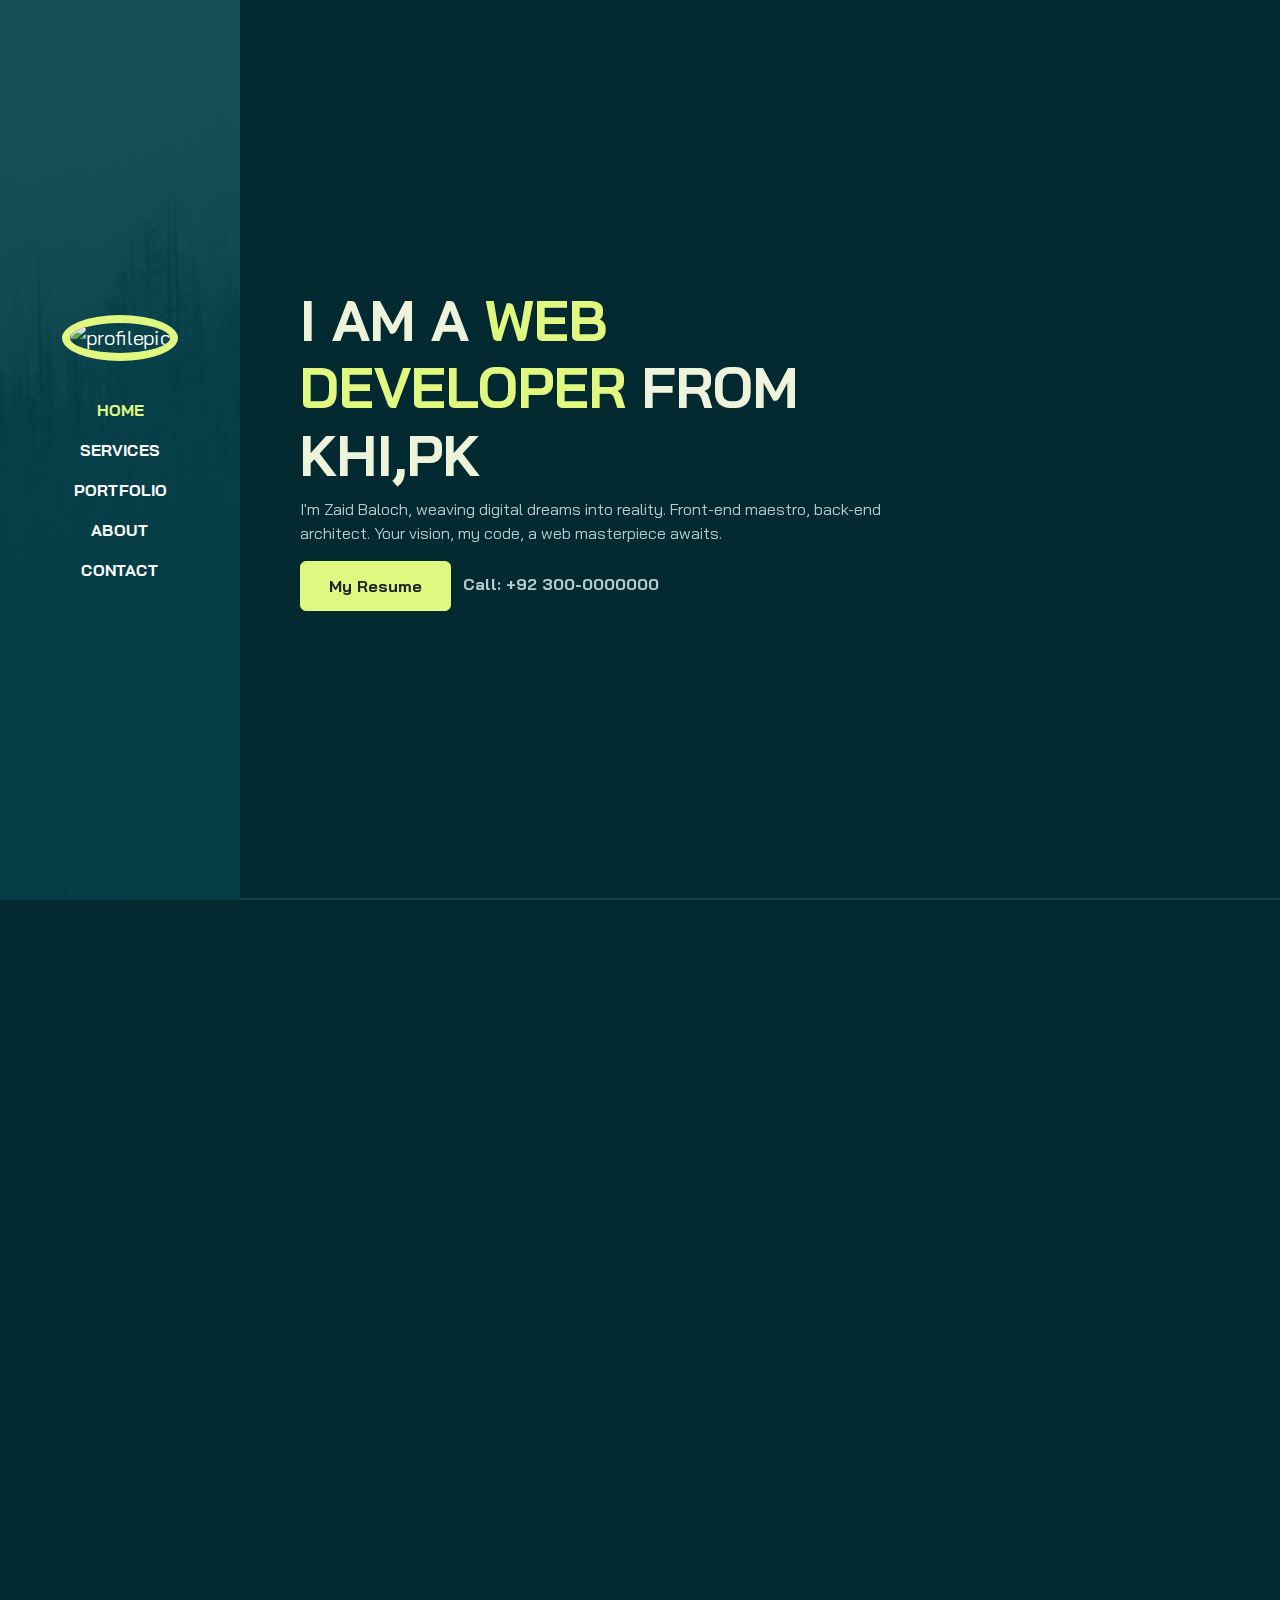
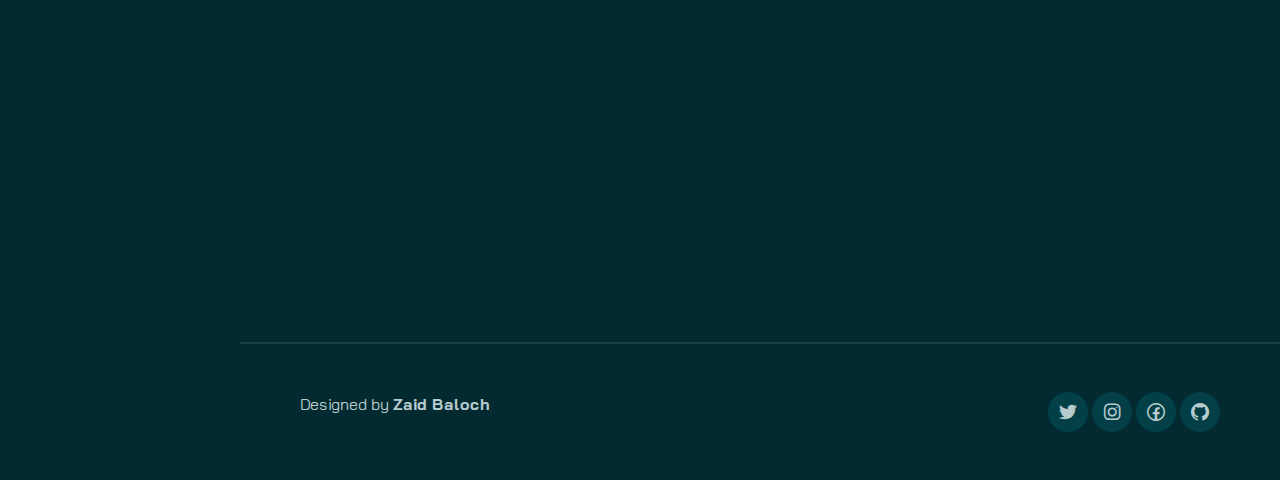
==== commit c9078f56: "some changes" ====
--- a/index.html
+++ b/index.html
@@ -17,8 +17,9 @@
         <div class="container flex-lg-column">
             <a class="navbar-brand mx-lg-auto mb-lg-4" href="#">
                 <span class="h3 fw-bold d-block d-lg-none">Zaid Baloch</span>
-                <img src="./assets/images/profilepic.jpg" class="d-none d-lg-block rounded-circle" alt="">
+                <img src="./assets/images/profilepic.jpg" class="d-none d-lg-block rounded-circle" alt="profilepic">
             </a>
+
             <button class="navbar-toggler" type="button" data-bs-toggle="collapse" data-bs-target="#navbarNav"
                 aria-controls="navbarNav" aria-expanded="false" aria-label="Toggle navigation">
                 <span class="navbar-toggler-icon"></span>
@@ -376,7 +377,8 @@
     <script src=".\assets\js\aos.js"></script>
     <script src=".\assets\js\bootstrap.bundle.min.js"></script>
     <script src=".\assets\js\main.js"></script>
-
+    
+    
 </body>
 
 </html>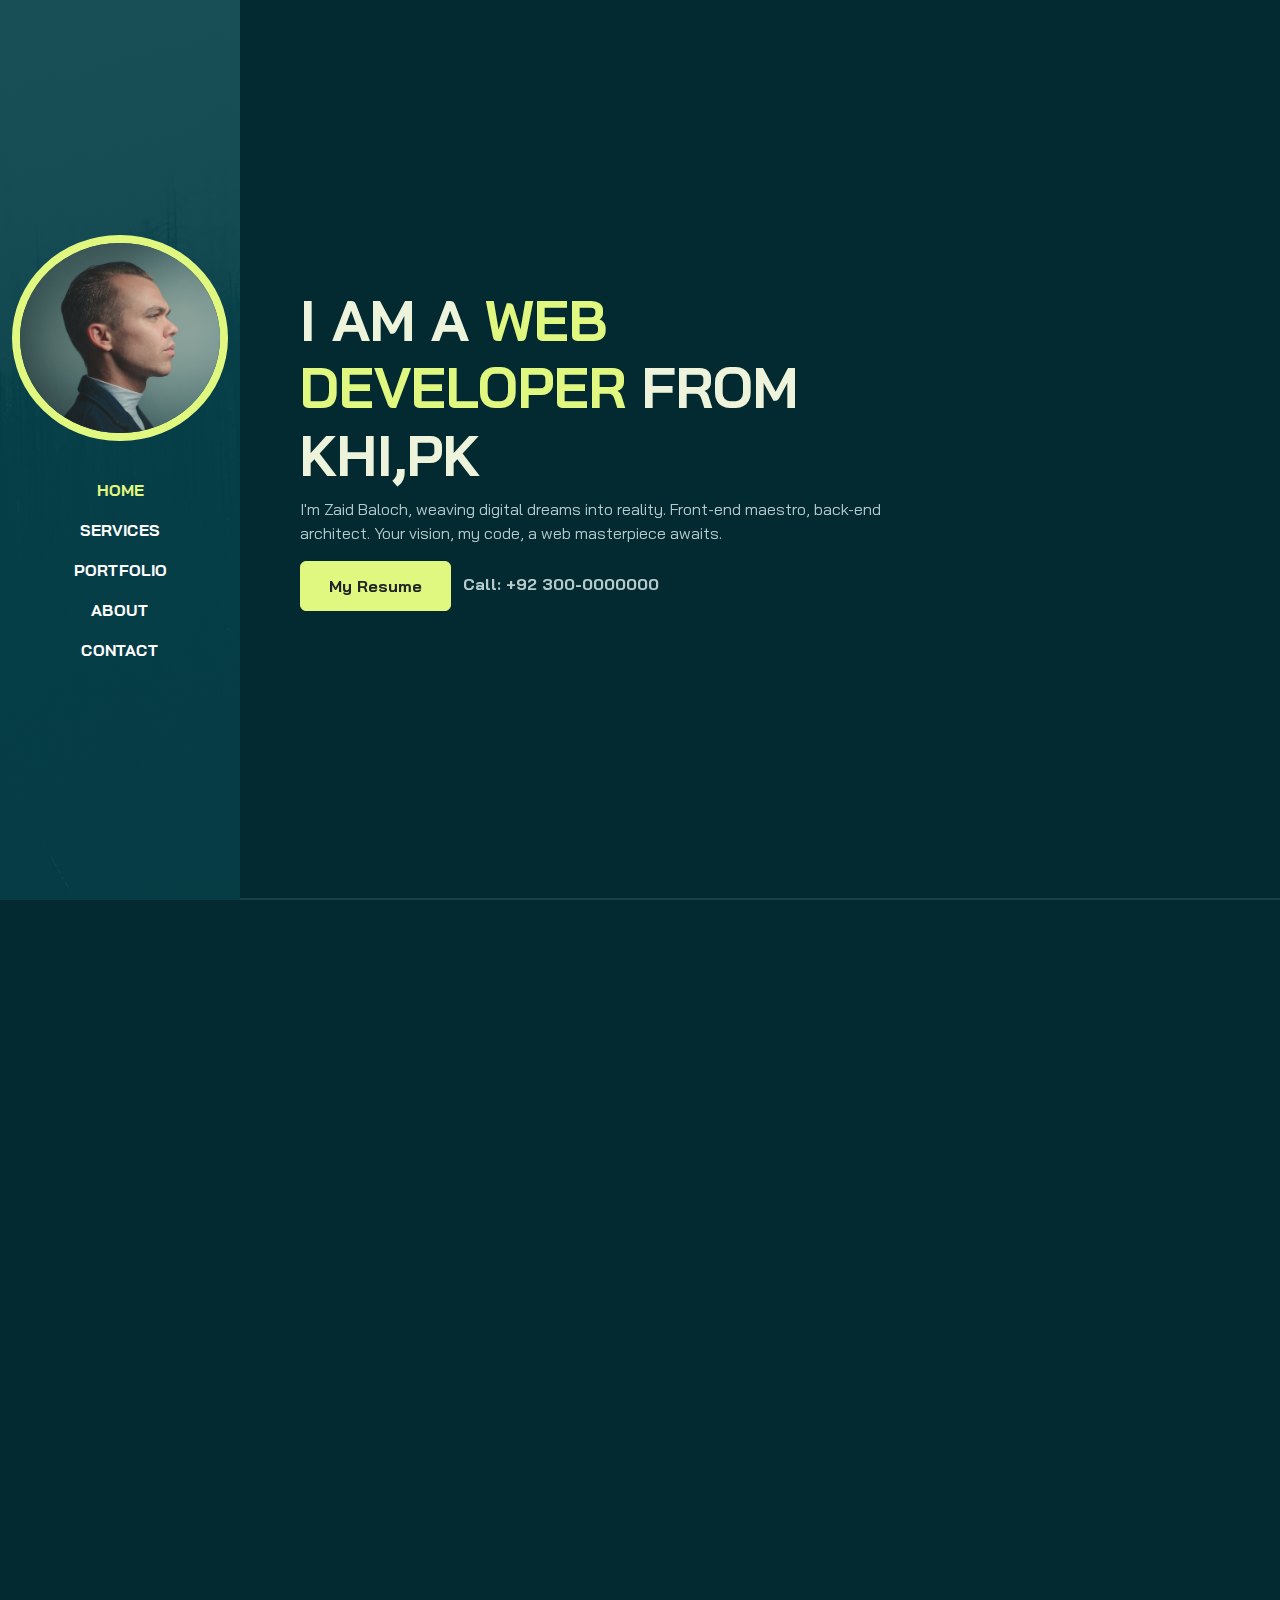
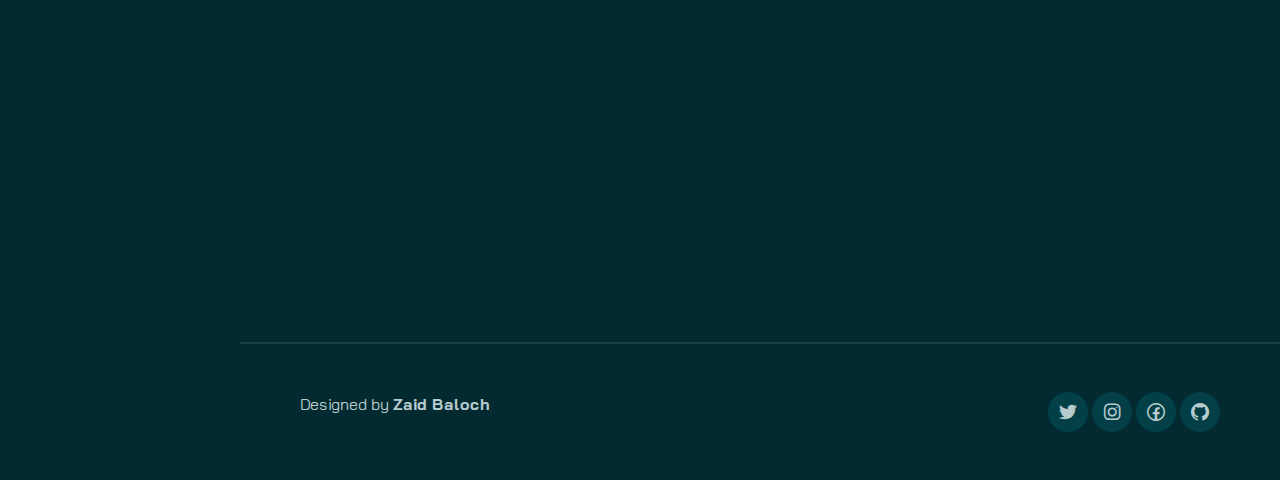
==== commit 5efcc68f: "profile pic issue" ====
--- a/index.html
+++ b/index.html
@@ -17,7 +17,7 @@
         <div class="container flex-lg-column">
             <a class="navbar-brand mx-lg-auto mb-lg-4" href="#">
                 <span class="h3 fw-bold d-block d-lg-none">Zaid Baloch</span>
-                <img src="./assets/images/profilepic.jpg" class="d-none d-lg-block rounded-circle" alt="profilepic">
+                <img src="assets\images\Profilepic.jpg" class="d-none d-lg-block rounded-circle" alt="profilepic">
             </a>
 
             <button class="navbar-toggler" type="button" data-bs-toggle="collapse" data-bs-target="#navbarNav"
